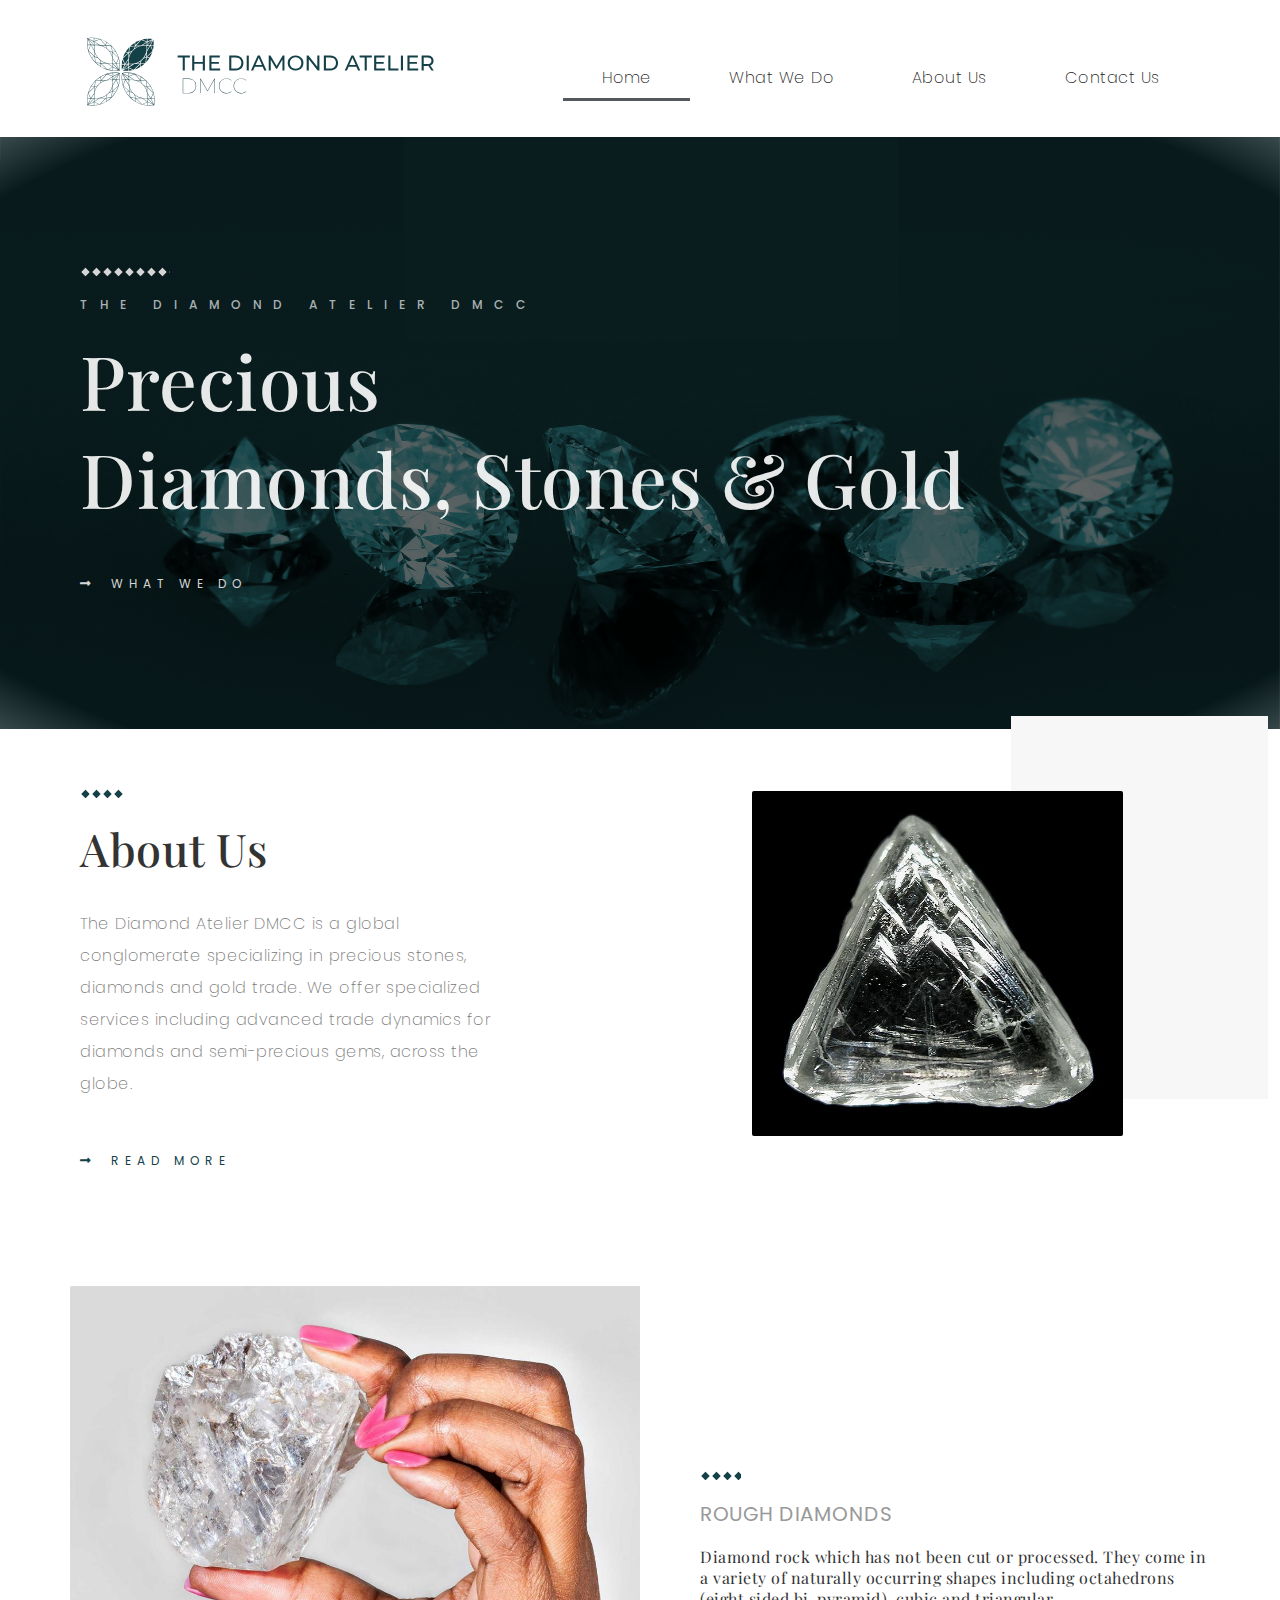
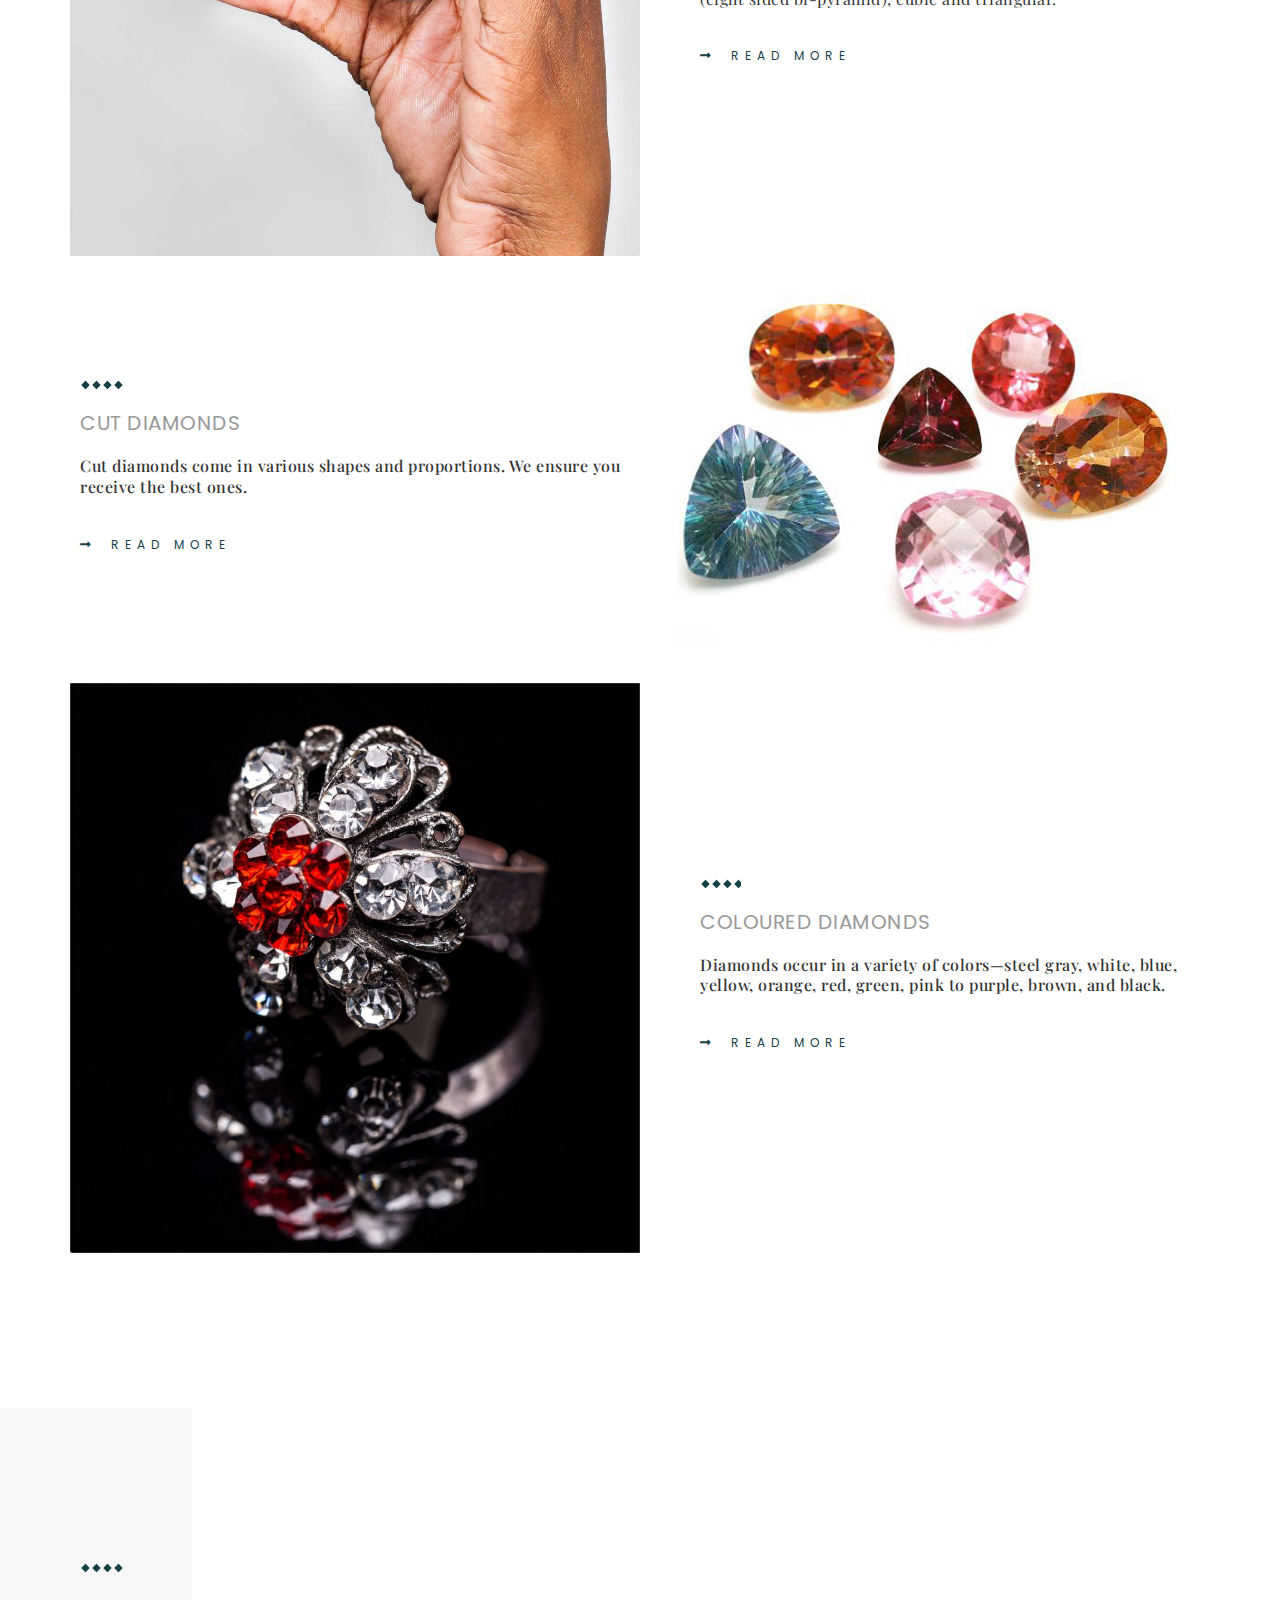
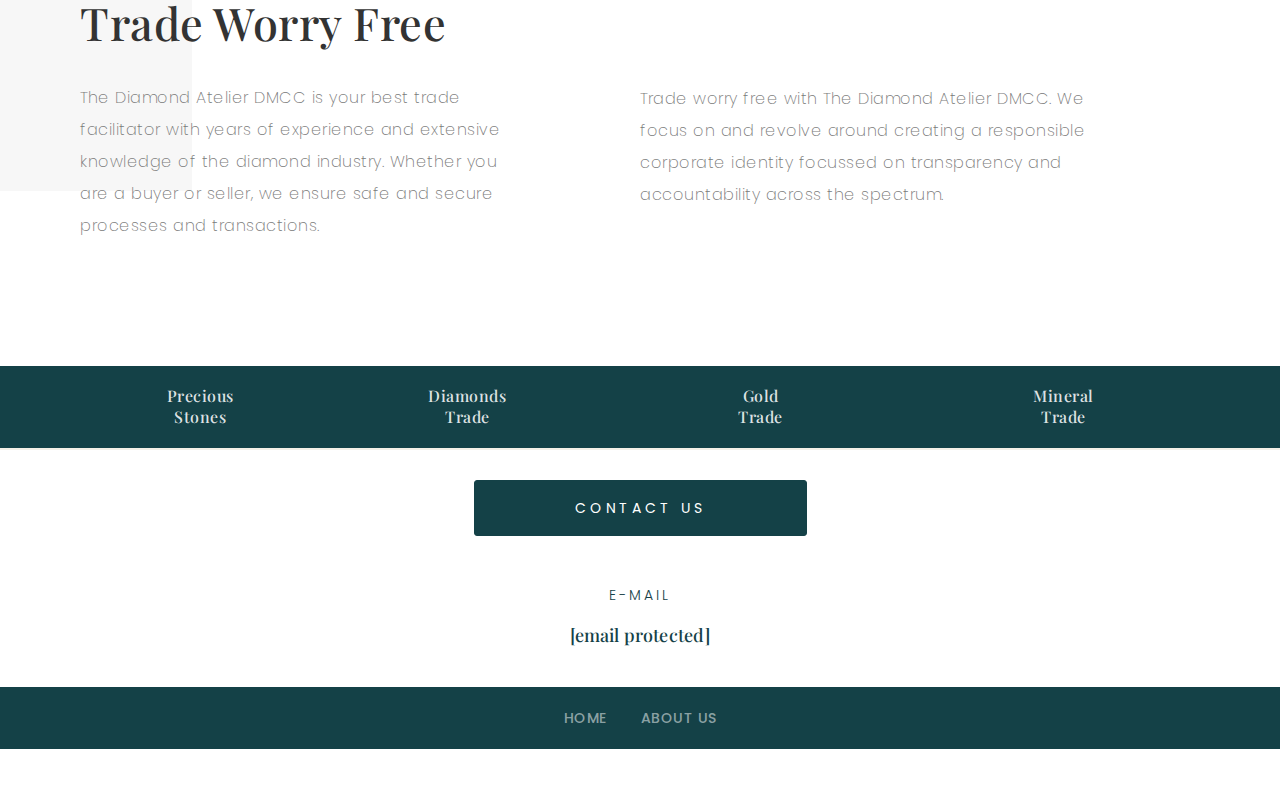
==== index.html @ 7fd1fda4 "wp2static" ====
<!DOCTYPE html>
<html lang="en-US">
<head>
<meta charset="UTF-8" />
<meta name="viewport" content="width=device-width, initial-scale=1" />
<link rel="profile" href="https://gmpg.org/xfn/11" />
<link rel="pingback" href="https://tshanib.github.io/thediamondatelierdmcc/xmlrpc.php" />
<title>The Diamond Atelier DMCC</title>
<meta name='robots' content='max-image-preview:large' />
<link rel='dns-prefetch' href='//s.w.org' />
<link rel="alternate" type="application/rss+xml" title="The Diamond Atelier DMCC &raquo; Feed" href="https://tshanib.github.io/thediamondatelierdmcc/feed/" />
<link rel="alternate" type="application/rss+xml" title="The Diamond Atelier DMCC &raquo; Comments Feed" href="https://tshanib.github.io/thediamondatelierdmcc/comments/feed/" />
<link rel="alternate" type="application/rss+xml" title="The Diamond Atelier DMCC &raquo; Home Comments Feed" href="https://tshanib.github.io/thediamondatelierdmcc/elementor-117/feed/" />
<link rel='stylesheet' id='wp-block-library-css' href='https://tshanib.github.io/thediamondatelierdmcc/wp-includes/css/dist/block-library/style.min.css?ver=6.0' type='text/css' media='all' />
<link rel='stylesheet' id='wpforms-gutenberg-form-selector-css' href='https://tshanib.github.io/thediamondatelierdmcc/wp-content/plugins/wpforms-lite/assets/css/wpforms-full.min.css?ver=1.7.4.2' type='text/css' media='all' />
<style id='global-styles-inline-css' type='text/css'>
body{--wp--preset--color--black: #000000;--wp--preset--color--cyan-bluish-gray: #abb8c3;--wp--preset--color--white: #ffffff;--wp--preset--color--pale-pink: #f78da7;--wp--preset--color--vivid-red: #cf2e2e;--wp--preset--color--luminous-vivid-orange: #ff6900;--wp--preset--color--luminous-vivid-amber: #fcb900;--wp--preset--color--light-green-cyan: #7bdcb5;--wp--preset--color--vivid-green-cyan: #00d084;--wp--preset--color--pale-cyan-blue: #8ed1fc;--wp--preset--color--vivid-cyan-blue: #0693e3;--wp--preset--color--vivid-purple: #9b51e0;--wp--preset--gradient--vivid-cyan-blue-to-vivid-purple: linear-gradient(135deg,rgba(6,147,227,1) 0%,rgb(155,81,224) 100%);--wp--preset--gradient--light-green-cyan-to-vivid-green-cyan: linear-gradient(135deg,rgb(122,220,180) 0%,rgb(0,208,130) 100%);--wp--preset--gradient--luminous-vivid-amber-to-luminous-vivid-orange: linear-gradient(135deg,rgba(252,185,0,1) 0%,rgba(255,105,0,1) 100%);--wp--preset--gradient--luminous-vivid-orange-to-vivid-red: linear-gradient(135deg,rgba(255,105,0,1) 0%,rgb(207,46,46) 100%);--wp--preset--gradient--very-light-gray-to-cyan-bluish-gray: linear-gradient(135deg,rgb(238,238,238) 0%,rgb(169,184,195) 100%);--wp--preset--gradient--cool-to-warm-spectrum: linear-gradient(135deg,rgb(74,234,220) 0%,rgb(151,120,209) 20%,rgb(207,42,186) 40%,rgb(238,44,130) 60%,rgb(251,105,98) 80%,rgb(254,248,76) 100%);--wp--preset--gradient--blush-light-purple: linear-gradient(135deg,rgb(255,206,236) 0%,rgb(152,150,240) 100%);--wp--preset--gradient--blush-bordeaux: linear-gradient(135deg,rgb(254,205,165) 0%,rgb(254,45,45) 50%,rgb(107,0,62) 100%);--wp--preset--gradient--luminous-dusk: linear-gradient(135deg,rgb(255,203,112) 0%,rgb(199,81,192) 50%,rgb(65,88,208) 100%);--wp--preset--gradient--pale-ocean: linear-gradient(135deg,rgb(255,245,203) 0%,rgb(182,227,212) 50%,rgb(51,167,181) 100%);--wp--preset--gradient--electric-grass: linear-gradient(135deg,rgb(202,248,128) 0%,rgb(113,206,126) 100%);--wp--preset--gradient--midnight: linear-gradient(135deg,rgb(2,3,129) 0%,rgb(40,116,252) 100%);--wp--preset--duotone--dark-grayscale: url('#wp-duotone-dark-grayscale');--wp--preset--duotone--grayscale: url('#wp-duotone-grayscale');--wp--preset--duotone--purple-yellow: url('#wp-duotone-purple-yellow');--wp--preset--duotone--blue-red: url('#wp-duotone-blue-red');--wp--preset--duotone--midnight: url('#wp-duotone-midnight');--wp--preset--duotone--magenta-yellow: url('#wp-duotone-magenta-yellow');--wp--preset--duotone--purple-green: url('#wp-duotone-purple-green');--wp--preset--duotone--blue-orange: url('#wp-duotone-blue-orange');--wp--preset--font-size--small: 13px;--wp--preset--font-size--medium: 20px;--wp--preset--font-size--large: 36px;--wp--preset--font-size--x-large: 42px;}.has-black-color{color: var(--wp--preset--color--black) !important;}.has-cyan-bluish-gray-color{color: var(--wp--preset--color--cyan-bluish-gray) !important;}.has-white-color{color: var(--wp--preset--color--white) !important;}.has-pale-pink-color{color: var(--wp--preset--color--pale-pink) !important;}.has-vivid-red-color{color: var(--wp--preset--color--vivid-red) !important;}.has-luminous-vivid-orange-color{color: var(--wp--preset--color--luminous-vivid-orange) !important;}.has-luminous-vivid-amber-color{color: var(--wp--preset--color--luminous-vivid-amber) !important;}.has-light-green-cyan-color{color: var(--wp--preset--color--light-green-cyan) !important;}.has-vivid-green-cyan-color{color: var(--wp--preset--color--vivid-green-cyan) !important;}.has-pale-cyan-blue-color{color: var(--wp--preset--color--pale-cyan-blue) !important;}.has-vivid-cyan-blue-color{color: var(--wp--preset--color--vivid-cyan-blue) !important;}.has-vivid-purple-color{color: var(--wp--preset--color--vivid-purple) !important;}.has-black-background-color{background-color: var(--wp--preset--color--black) !important;}.has-cyan-bluish-gray-background-color{background-color: var(--wp--preset--color--cyan-bluish-gray) !important;}.has-white-background-color{background-color: var(--wp--preset--color--white) !important;}.has-pale-pink-background-color{background-color: var(--wp--preset--color--pale-pink) !important;}.has-vivid-red-background-color{background-color: var(--wp--preset--color--vivid-red) !important;}.has-luminous-vivid-orange-background-color{background-color: var(--wp--preset--color--luminous-vivid-orange) !important;}.has-luminous-vivid-amber-background-color{background-color: var(--wp--preset--color--luminous-vivid-amber) !important;}.has-light-green-cyan-background-color{background-color: var(--wp--preset--color--light-green-cyan) !important;}.has-vivid-green-cyan-background-color{background-color: var(--wp--preset--color--vivid-green-cyan) !important;}.has-pale-cyan-blue-background-color{background-color: var(--wp--preset--color--pale-cyan-blue) !important;}.has-vivid-cyan-blue-background-color{background-color: var(--wp--preset--color--vivid-cyan-blue) !important;}.has-vivid-purple-background-color{background-color: var(--wp--preset--color--vivid-purple) !important;}.has-black-border-color{border-color: var(--wp--preset--color--black) !important;}.has-cyan-bluish-gray-border-color{border-color: var(--wp--preset--color--cyan-bluish-gray) !important;}.has-white-border-color{border-color: var(--wp--preset--color--white) !important;}.has-pale-pink-border-color{border-color: var(--wp--preset--color--pale-pink) !important;}.has-vivid-red-border-color{border-color: var(--wp--preset--color--vivid-red) !important;}.has-luminous-vivid-orange-border-color{border-color: var(--wp--preset--color--luminous-vivid-orange) !important;}.has-luminous-vivid-amber-border-color{border-color: var(--wp--preset--color--luminous-vivid-amber) !important;}.has-light-green-cyan-border-color{border-color: var(--wp--preset--color--light-green-cyan) !important;}.has-vivid-green-cyan-border-color{border-color: var(--wp--preset--color--vivid-green-cyan) !important;}.has-pale-cyan-blue-border-color{border-color: var(--wp--preset--color--pale-cyan-blue) !important;}.has-vivid-cyan-blue-border-color{border-color: var(--wp--preset--color--vivid-cyan-blue) !important;}.has-vivid-purple-border-color{border-color: var(--wp--preset--color--vivid-purple) !important;}.has-vivid-cyan-blue-to-vivid-purple-gradient-background{background: var(--wp--preset--gradient--vivid-cyan-blue-to-vivid-purple) !important;}.has-light-green-cyan-to-vivid-green-cyan-gradient-background{background: var(--wp--preset--gradient--light-green-cyan-to-vivid-green-cyan) !important;}.has-luminous-vivid-amber-to-luminous-vivid-orange-gradient-background{background: var(--wp--preset--gradient--luminous-vivid-amber-to-luminous-vivid-orange) !important;}.has-luminous-vivid-orange-to-vivid-red-gradient-background{background: var(--wp--preset--gradient--luminous-vivid-orange-to-vivid-red) !important;}.has-very-light-gray-to-cyan-bluish-gray-gradient-background{background: var(--wp--preset--gradient--very-light-gray-to-cyan-bluish-gray) !important;}.has-cool-to-warm-spectrum-gradient-background{background: var(--wp--preset--gradient--cool-to-warm-spectrum) !important;}.has-blush-light-purple-gradient-background{background: var(--wp--preset--gradient--blush-light-purple) !important;}.has-blush-bordeaux-gradient-background{background: var(--wp--preset--gradient--blush-bordeaux) !important;}.has-luminous-dusk-gradient-background{background: var(--wp--preset--gradient--luminous-dusk) !important;}.has-pale-ocean-gradient-background{background: var(--wp--preset--gradient--pale-ocean) !important;}.has-electric-grass-gradient-background{background: var(--wp--preset--gradient--electric-grass) !important;}.has-midnight-gradient-background{background: var(--wp--preset--gradient--midnight) !important;}.has-small-font-size{font-size: var(--wp--preset--font-size--small) !important;}.has-medium-font-size{font-size: var(--wp--preset--font-size--medium) !important;}.has-large-font-size{font-size: var(--wp--preset--font-size--large) !important;}.has-x-large-font-size{font-size: var(--wp--preset--font-size--x-large) !important;}
</style>
<link rel='stylesheet' id='hfe-style-css' href='https://tshanib.github.io/thediamondatelierdmcc/wp-content/plugins/header-footer-elementor/assets/css/header-footer-elementor.css?ver=1.6.11' type='text/css' media='all' />
<link rel='stylesheet' id='elementor-icons-css' href='https://tshanib.github.io/thediamondatelierdmcc/wp-content/plugins/elementor/assets/lib/eicons/css/elementor-icons.min.css?ver=5.15.0' type='text/css' media='all' />
<link rel='stylesheet' id='elementor-frontend-css' href='https://tshanib.github.io/thediamondatelierdmcc/wp-content/plugins/elementor/assets/css/frontend.min.css?ver=3.6.6' type='text/css' media='all' />
<link rel='stylesheet' id='elementor-post-95-css' href='https://tshanib.github.io/thediamondatelierdmcc/wp-content/uploads/elementor/css/post-95.css?ver=1655725068' type='text/css' media='all' />
<link rel='stylesheet' id='elementor-post-117-css' href='https://tshanib.github.io/thediamondatelierdmcc/wp-content/uploads/elementor/css/post-117.css?ver=1655725068' type='text/css' media='all' />
<link rel='stylesheet' id='hfe-widgets-style-css' href='https://tshanib.github.io/thediamondatelierdmcc/wp-content/plugins/header-footer-elementor/inc/widgets-css/frontend.css?ver=1.6.11' type='text/css' media='all' />
<link rel='stylesheet' id='elementor-post-131-css' href='https://tshanib.github.io/thediamondatelierdmcc/wp-content/uploads/elementor/css/post-131.css?ver=1655725068' type='text/css' media='all' />
<link rel='stylesheet' id='elementor-post-235-css' href='https://tshanib.github.io/thediamondatelierdmcc/wp-content/uploads/elementor/css/post-235.css?ver=1655725068' type='text/css' media='all' />
<link rel='stylesheet' id='hello-elementor-css' href='https://tshanib.github.io/thediamondatelierdmcc/wp-content/themes/hello-elementor/style.min.css?ver=2.5.0' type='text/css' media='all' />
<link rel='stylesheet' id='hello-elementor-theme-style-css' href='https://tshanib.github.io/thediamondatelierdmcc/wp-content/themes/hello-elementor/theme.min.css?ver=2.5.0' type='text/css' media='all' />
<link rel='stylesheet' id='google-fonts-1-css' href='https://fonts.googleapis.com/css?family=Roboto%3A100%2C100italic%2C200%2C200italic%2C300%2C300italic%2C400%2C400italic%2C500%2C500italic%2C600%2C600italic%2C700%2C700italic%2C800%2C800italic%2C900%2C900italic%7CRoboto+Slab%3A100%2C100italic%2C200%2C200italic%2C300%2C300italic%2C400%2C400italic%2C500%2C500italic%2C600%2C600italic%2C700%2C700italic%2C800%2C800italic%2C900%2C900italic%7CPoppins%3A100%2C100italic%2C200%2C200italic%2C300%2C300italic%2C400%2C400italic%2C500%2C500italic%2C600%2C600italic%2C700%2C700italic%2C800%2C800italic%2C900%2C900italic%7CPlayfair+Display%3A100%2C100italic%2C200%2C200italic%2C300%2C300italic%2C400%2C400italic%2C500%2C500italic%2C600%2C600italic%2C700%2C700italic%2C800%2C800italic%2C900%2C900italic&#038;display=auto&#038;ver=6.0' type='text/css' media='all' />
<link rel='stylesheet' id='elementor-icons-shared-0-css' href='https://tshanib.github.io/thediamondatelierdmcc/wp-content/plugins/elementor/assets/lib/font-awesome/css/fontawesome.min.css?ver=5.15.3' type='text/css' media='all' />
<link rel='stylesheet' id='elementor-icons-fa-solid-css' href='https://tshanib.github.io/thediamondatelierdmcc/wp-content/plugins/elementor/assets/lib/font-awesome/css/solid.min.css?ver=5.15.3' type='text/css' media='all' />
<link rel='stylesheet' id='elementor-icons-fa-regular-css' href='https://tshanib.github.io/thediamondatelierdmcc/wp-content/plugins/elementor/assets/lib/font-awesome/css/regular.min.css?ver=5.15.3' type='text/css' media='all' />
<link rel="https://api.w.org/" href="https://tshanib.github.io/thediamondatelierdmcc/wp-json/" /><link rel="alternate" type="application/json" href="https://tshanib.github.io/thediamondatelierdmcc/wp-json/wp/v2/pages/117" /><link rel="EditURI" type="application/rsd+xml" title="RSD" href="https://tshanib.github.io/thediamondatelierdmcc/xmlrpc.php?rsd" />
<link rel="canonical" href="https://tshanib.github.io/thediamondatelierdmcc/" />
<link rel='shortlink' href='https://tshanib.github.io/thediamondatelierdmcc/' />
<link rel="alternate" type="application/json+oembed" href="https://tshanib.github.io/thediamondatelierdmcc/wp-json/oembed/1.0/embed?url=https%3A%2F%2Fthediamondatelierdmcc.com%2F" />
<link rel="alternate" type="text/xml+oembed" href="https://tshanib.github.io/thediamondatelierdmcc/wp-json/oembed/1.0/embed?url=https%3A%2F%2Fthediamondatelierdmcc.com%2F&#038;format=xml" />
<link rel="icon" href="https://tshanib.github.io/thediamondatelierdmcc/wp-content/uploads/2021/08/cropped-png-file-07-32x32.png" sizes="32x32" />
<link rel="icon" href="https://tshanib.github.io/thediamondatelierdmcc/wp-content/uploads/2021/08/cropped-png-file-07-192x192.png" sizes="192x192" />
<link rel="apple-touch-icon" href="https://tshanib.github.io/thediamondatelierdmcc/wp-content/uploads/2021/08/cropped-png-file-07-180x180.png" />
<meta name="msapplication-TileImage" content="https://tshanib.github.io/thediamondatelierdmcc/wp-content/uploads/2021/08/cropped-png-file-07-270x270.png" />
</head>
<body class="home page-template page-template-elementor_header_footer page page-id-117 wp-custom-logo ehf-header ehf-footer ehf-template-hello-elementor ehf-stylesheet-hello-elementor elementor-default elementor-template-full-width elementor-kit-95 elementor-page elementor-page-117">
<svg xmlns="http://www.w3.org/2000/svg" viewBox="0 0 0 0" width="0" height="0" focusable="false" role="none" style="visibility: hidden; position: absolute; left: -9999px; overflow: hidden;"><defs><filter id="wp-duotone-dark-grayscale"><feColorMatrix color-interpolation-filters="sRGB" type="matrix" values=" .299 .587 .114 0 0 .299 .587 .114 0 0 .299 .587 .114 0 0 .299 .587 .114 0 0 " /><feComponentTransfer color-interpolation-filters="sRGB"><feFuncR type="table" tableValues="0 0.49803921568627" /><feFuncG type="table" tableValues="0 0.49803921568627" /><feFuncB type="table" tableValues="0 0.49803921568627" /><feFuncA type="table" tableValues="1 1" /></feComponentTransfer><feComposite in2="SourceGraphic" operator="in" /></filter></defs></svg><svg xmlns="http://www.w3.org/2000/svg" viewBox="0 0 0 0" width="0" height="0" focusable="false" role="none" style="visibility: hidden; position: absolute; left: -9999px; overflow: hidden;"><defs><filter id="wp-duotone-grayscale"><feColorMatrix color-interpolation-filters="sRGB" type="matrix" values=" .299 .587 .114 0 0 .299 .587 .114 0 0 .299 .587 .114 0 0 .299 .587 .114 0 0 " /><feComponentTransfer color-interpolation-filters="sRGB"><feFuncR type="table" tableValues="0 1" /><feFuncG type="table" tableValues="0 1" /><feFuncB type="table" tableValues="0 1" /><feFuncA type="table" tableValues="1 1" /></feComponentTransfer><feComposite in2="SourceGraphic" operator="in" /></filter></defs></svg><svg xmlns="http://www.w3.org/2000/svg" viewBox="0 0 0 0" width="0" height="0" focusable="false" role="none" style="visibility: hidden; position: absolute; left: -9999px; overflow: hidden;"><defs><filter id="wp-duotone-purple-yellow"><feColorMatrix color-interpolation-filters="sRGB" type="matrix" values=" .299 .587 .114 0 0 .299 .587 .114 0 0 .299 .587 .114 0 0 .299 .587 .114 0 0 " /><feComponentTransfer color-interpolation-filters="sRGB"><feFuncR type="table" tableValues="0.54901960784314 0.98823529411765" /><feFuncG type="table" tableValues="0 1" /><feFuncB type="table" tableValues="0.71764705882353 0.25490196078431" /><feFuncA type="table" tableValues="1 1" /></feComponentTransfer><feComposite in2="SourceGraphic" operator="in" /></filter></defs></svg><svg xmlns="http://www.w3.org/2000/svg" viewBox="0 0 0 0" width="0" height="0" focusable="false" role="none" style="visibility: hidden; position: absolute; left: -9999px; overflow: hidden;"><defs><filter id="wp-duotone-blue-red"><feColorMatrix color-interpolation-filters="sRGB" type="matrix" values=" .299 .587 .114 0 0 .299 .587 .114 0 0 .299 .587 .114 0 0 .299 .587 .114 0 0 " /><feComponentTransfer color-interpolation-filters="sRGB"><feFuncR type="table" tableValues="0 1" /><feFuncG type="table" tableValues="0 0.27843137254902" /><feFuncB type="table" tableValues="0.5921568627451 0.27843137254902" /><feFuncA type="table" tableValues="1 1" /></feComponentTransfer><feComposite in2="SourceGraphic" operator="in" /></filter></defs></svg><svg xmlns="http://www.w3.org/2000/svg" viewBox="0 0 0 0" width="0" height="0" focusable="false" role="none" style="visibility: hidden; position: absolute; left: -9999px; overflow: hidden;"><defs><filter id="wp-duotone-midnight"><feColorMatrix color-interpolation-filters="sRGB" type="matrix" values=" .299 .587 .114 0 0 .299 .587 .114 0 0 .299 .587 .114 0 0 .299 .587 .114 0 0 " /><feComponentTransfer color-interpolation-filters="sRGB"><feFuncR type="table" tableValues="0 0" /><feFuncG type="table" tableValues="0 0.64705882352941" /><feFuncB type="table" tableValues="0 1" /><feFuncA type="table" tableValues="1 1" /></feComponentTransfer><feComposite in2="SourceGraphic" operator="in" /></filter></defs></svg><svg xmlns="http://www.w3.org/2000/svg" viewBox="0 0 0 0" width="0" height="0" focusable="false" role="none" style="visibility: hidden; position: absolute; left: -9999px; overflow: hidden;"><defs><filter id="wp-duotone-magenta-yellow"><feColorMatrix color-interpolation-filters="sRGB" type="matrix" values=" .299 .587 .114 0 0 .299 .587 .114 0 0 .299 .587 .114 0 0 .299 .587 .114 0 0 " /><feComponentTransfer color-interpolation-filters="sRGB"><feFuncR type="table" tableValues="0.78039215686275 1" /><feFuncG type="table" tableValues="0 0.94901960784314" /><feFuncB type="table" tableValues="0.35294117647059 0.47058823529412" /><feFuncA type="table" tableValues="1 1" /></feComponentTransfer><feComposite in2="SourceGraphic" operator="in" /></filter></defs></svg><svg xmlns="http://www.w3.org/2000/svg" viewBox="0 0 0 0" width="0" height="0" focusable="false" role="none" style="visibility: hidden; position: absolute; left: -9999px; overflow: hidden;"><defs><filter id="wp-duotone-purple-green"><feColorMatrix color-interpolation-filters="sRGB" type="matrix" values=" .299 .587 .114 0 0 .299 .587 .114 0 0 .299 .587 .114 0 0 .299 .587 .114 0 0 " /><feComponentTransfer color-interpolation-filters="sRGB"><feFuncR type="table" tableValues="0.65098039215686 0.40392156862745" /><feFuncG type="table" tableValues="0 1" /><feFuncB type="table" tableValues="0.44705882352941 0.4" /><feFuncA type="table" tableValues="1 1" /></feComponentTransfer><feComposite in2="SourceGraphic" operator="in" /></filter></defs></svg><svg xmlns="http://www.w3.org/2000/svg" viewBox="0 0 0 0" width="0" height="0" focusable="false" role="none" style="visibility: hidden; position: absolute; left: -9999px; overflow: hidden;"><defs><filter id="wp-duotone-blue-orange"><feColorMatrix color-interpolation-filters="sRGB" type="matrix" values=" .299 .587 .114 0 0 .299 .587 .114 0 0 .299 .587 .114 0 0 .299 .587 .114 0 0 " /><feComponentTransfer color-interpolation-filters="sRGB"><feFuncR type="table" tableValues="0.098039215686275 1" /><feFuncG type="table" tableValues="0 0.66274509803922" /><feFuncB type="table" tableValues="0.84705882352941 0.41960784313725" /><feFuncA type="table" tableValues="1 1" /></feComponentTransfer><feComposite in2="SourceGraphic" operator="in" /></filter></defs></svg><div id="page" class="hfeed site">
<header id="masthead" itemscope="itemscope" itemtype="https://schema.org/WPHeader">
<p class="main-title bhf-hidden" itemprop="headline"><a href="https://tshanib.github.io/thediamondatelierdmcc" title="The Diamond Atelier DMCC" rel="home">The Diamond Atelier DMCC</a></p>
<div data-elementor-type="wp-post" data-elementor-id="131" class="elementor elementor-131">
<section class="elementor-section elementor-top-section elementor-element elementor-element-3486d7db elementor-section-boxed elementor-section-height-default elementor-section-height-default" data-id="3486d7db" data-element_type="section">
<div class="elementor-container elementor-column-gap-default">
<div class="elementor-column elementor-col-50 elementor-top-column elementor-element elementor-element-33f0c2bf" data-id="33f0c2bf" data-element_type="column">
<div class="elementor-widget-wrap elementor-element-populated">
<div class="elementor-element elementor-element-1d39c93 elementor-widget elementor-widget-site-logo" data-id="1d39c93" data-element_type="widget" data-settings="{&quot;align&quot;:&quot;left&quot;,&quot;width&quot;:{&quot;unit&quot;:&quot;vw&quot;,&quot;size&quot;:28,&quot;sizes&quot;:[]},&quot;width_mobile&quot;:{&quot;unit&quot;:&quot;%&quot;,&quot;size&quot;:100,&quot;sizes&quot;:[]},&quot;width_tablet&quot;:{&quot;unit&quot;:&quot;%&quot;,&quot;size&quot;:&quot;&quot;,&quot;sizes&quot;:[]},&quot;space&quot;:{&quot;unit&quot;:&quot;%&quot;,&quot;size&quot;:&quot;&quot;,&quot;sizes&quot;:[]},&quot;space_tablet&quot;:{&quot;unit&quot;:&quot;%&quot;,&quot;size&quot;:&quot;&quot;,&quot;sizes&quot;:[]},&quot;space_mobile&quot;:{&quot;unit&quot;:&quot;%&quot;,&quot;size&quot;:&quot;&quot;,&quot;sizes&quot;:[]},&quot;image_border_radius&quot;:{&quot;unit&quot;:&quot;px&quot;,&quot;top&quot;:&quot;&quot;,&quot;right&quot;:&quot;&quot;,&quot;bottom&quot;:&quot;&quot;,&quot;left&quot;:&quot;&quot;,&quot;isLinked&quot;:true},&quot;image_border_radius_tablet&quot;:{&quot;unit&quot;:&quot;px&quot;,&quot;top&quot;:&quot;&quot;,&quot;right&quot;:&quot;&quot;,&quot;bottom&quot;:&quot;&quot;,&quot;left&quot;:&quot;&quot;,&quot;isLinked&quot;:true},&quot;image_border_radius_mobile&quot;:{&quot;unit&quot;:&quot;px&quot;,&quot;top&quot;:&quot;&quot;,&quot;right&quot;:&quot;&quot;,&quot;bottom&quot;:&quot;&quot;,&quot;left&quot;:&quot;&quot;,&quot;isLinked&quot;:true},&quot;caption_padding&quot;:{&quot;unit&quot;:&quot;px&quot;,&quot;top&quot;:&quot;&quot;,&quot;right&quot;:&quot;&quot;,&quot;bottom&quot;:&quot;&quot;,&quot;left&quot;:&quot;&quot;,&quot;isLinked&quot;:true},&quot;caption_padding_tablet&quot;:{&quot;unit&quot;:&quot;px&quot;,&quot;top&quot;:&quot;&quot;,&quot;right&quot;:&quot;&quot;,&quot;bottom&quot;:&quot;&quot;,&quot;left&quot;:&quot;&quot;,&quot;isLinked&quot;:true},&quot;caption_padding_mobile&quot;:{&quot;unit&quot;:&quot;px&quot;,&quot;top&quot;:&quot;&quot;,&quot;right&quot;:&quot;&quot;,&quot;bottom&quot;:&quot;&quot;,&quot;left&quot;:&quot;&quot;,&quot;isLinked&quot;:true},&quot;caption_space&quot;:{&quot;unit&quot;:&quot;px&quot;,&quot;size&quot;:0,&quot;sizes&quot;:[]},&quot;caption_space_tablet&quot;:{&quot;unit&quot;:&quot;px&quot;,&quot;size&quot;:&quot;&quot;,&quot;sizes&quot;:[]},&quot;caption_space_mobile&quot;:{&quot;unit&quot;:&quot;px&quot;,&quot;size&quot;:&quot;&quot;,&quot;sizes&quot;:[]}}" data-widget_type="site-logo.default">
<div class="elementor-widget-container">
<div class="hfe-site-logo">
<a data-elementor-open-lightbox="" class='elementor-clickable' href="https://tshanib.github.io/thediamondatelierdmcc">
<div class="hfe-site-logo-set">
<div class="hfe-site-logo-container">
<img class="hfe-site-logo-img elementor-animation-" src="https://tshanib.github.io/thediamondatelierdmcc/wp-content/uploads/2021/08/svg-file-07.svg" alt="" />
</div>
</div>
</a>
</div>
</div>
</div>
</div>
</div>
<div class="elementor-column elementor-col-50 elementor-top-column elementor-element elementor-element-19b9f953" data-id="19b9f953" data-element_type="column">
<div class="elementor-widget-wrap elementor-element-populated">
<div class="elementor-element elementor-element-121e6ca hfe-nav-menu__align-justify hfe-submenu-icon-arrow hfe-submenu-animation-none hfe-link-redirect-child hfe-nav-menu__breakpoint-tablet elementor-widget elementor-widget-navigation-menu" data-id="121e6ca" data-element_type="widget" data-settings="{&quot;padding_horizontal_menu_item&quot;:{&quot;unit&quot;:&quot;px&quot;,&quot;size&quot;:15,&quot;sizes&quot;:[]},&quot;padding_horizontal_menu_item_tablet&quot;:{&quot;unit&quot;:&quot;px&quot;,&quot;size&quot;:&quot;&quot;,&quot;sizes&quot;:[]},&quot;padding_horizontal_menu_item_mobile&quot;:{&quot;unit&quot;:&quot;px&quot;,&quot;size&quot;:&quot;&quot;,&quot;sizes&quot;:[]},&quot;padding_vertical_menu_item&quot;:{&quot;unit&quot;:&quot;px&quot;,&quot;size&quot;:15,&quot;sizes&quot;:[]},&quot;padding_vertical_menu_item_tablet&quot;:{&quot;unit&quot;:&quot;px&quot;,&quot;size&quot;:&quot;&quot;,&quot;sizes&quot;:[]},&quot;padding_vertical_menu_item_mobile&quot;:{&quot;unit&quot;:&quot;px&quot;,&quot;size&quot;:&quot;&quot;,&quot;sizes&quot;:[]},&quot;menu_space_between&quot;:{&quot;unit&quot;:&quot;px&quot;,&quot;size&quot;:&quot;&quot;,&quot;sizes&quot;:[]},&quot;menu_space_between_tablet&quot;:{&quot;unit&quot;:&quot;px&quot;,&quot;size&quot;:&quot;&quot;,&quot;sizes&quot;:[]},&quot;menu_space_between_mobile&quot;:{&quot;unit&quot;:&quot;px&quot;,&quot;size&quot;:&quot;&quot;,&quot;sizes&quot;:[]},&quot;menu_row_space&quot;:{&quot;unit&quot;:&quot;px&quot;,&quot;size&quot;:&quot;&quot;,&quot;sizes&quot;:[]},&quot;menu_row_space_tablet&quot;:{&quot;unit&quot;:&quot;px&quot;,&quot;size&quot;:&quot;&quot;,&quot;sizes&quot;:[]},&quot;menu_row_space_mobile&quot;:{&quot;unit&quot;:&quot;px&quot;,&quot;size&quot;:&quot;&quot;,&quot;sizes&quot;:[]},&quot;dropdown_border_radius&quot;:{&quot;unit&quot;:&quot;px&quot;,&quot;top&quot;:&quot;&quot;,&quot;right&quot;:&quot;&quot;,&quot;bottom&quot;:&quot;&quot;,&quot;left&quot;:&quot;&quot;,&quot;isLinked&quot;:true},&quot;dropdown_border_radius_tablet&quot;:{&quot;unit&quot;:&quot;px&quot;,&quot;top&quot;:&quot;&quot;,&quot;right&quot;:&quot;&quot;,&quot;bottom&quot;:&quot;&quot;,&quot;left&quot;:&quot;&quot;,&quot;isLinked&quot;:true},&quot;dropdown_border_radius_mobile&quot;:{&quot;unit&quot;:&quot;px&quot;,&quot;top&quot;:&quot;&quot;,&quot;right&quot;:&quot;&quot;,&quot;bottom&quot;:&quot;&quot;,&quot;left&quot;:&quot;&quot;,&quot;isLinked&quot;:true},&quot;width_dropdown_item&quot;:{&quot;unit&quot;:&quot;px&quot;,&quot;size&quot;:&quot;220&quot;,&quot;sizes&quot;:[]},&quot;width_dropdown_item_tablet&quot;:{&quot;unit&quot;:&quot;px&quot;,&quot;size&quot;:&quot;&quot;,&quot;sizes&quot;:[]},&quot;width_dropdown_item_mobile&quot;:{&quot;unit&quot;:&quot;px&quot;,&quot;size&quot;:&quot;&quot;,&quot;sizes&quot;:[]},&quot;padding_horizontal_dropdown_item&quot;:{&quot;unit&quot;:&quot;px&quot;,&quot;size&quot;:&quot;&quot;,&quot;sizes&quot;:[]},&quot;padding_horizontal_dropdown_item_tablet&quot;:{&quot;unit&quot;:&quot;px&quot;,&quot;size&quot;:&quot;&quot;,&quot;sizes&quot;:[]},&quot;padding_horizontal_dropdown_item_mobile&quot;:{&quot;unit&quot;:&quot;px&quot;,&quot;size&quot;:&quot;&quot;,&quot;sizes&quot;:[]},&quot;padding_vertical_dropdown_item&quot;:{&quot;unit&quot;:&quot;px&quot;,&quot;size&quot;:15,&quot;sizes&quot;:[]},&quot;padding_vertical_dropdown_item_tablet&quot;:{&quot;unit&quot;:&quot;px&quot;,&quot;size&quot;:&quot;&quot;,&quot;sizes&quot;:[]},&quot;padding_vertical_dropdown_item_mobile&quot;:{&quot;unit&quot;:&quot;px&quot;,&quot;size&quot;:&quot;&quot;,&quot;sizes&quot;:[]},&quot;distance_from_menu&quot;:{&quot;unit&quot;:&quot;px&quot;,&quot;size&quot;:&quot;&quot;,&quot;sizes&quot;:[]},&quot;distance_from_menu_tablet&quot;:{&quot;unit&quot;:&quot;px&quot;,&quot;size&quot;:&quot;&quot;,&quot;sizes&quot;:[]},&quot;distance_from_menu_mobile&quot;:{&quot;unit&quot;:&quot;px&quot;,&quot;size&quot;:&quot;&quot;,&quot;sizes&quot;:[]},&quot;toggle_size&quot;:{&quot;unit&quot;:&quot;px&quot;,&quot;size&quot;:&quot;&quot;,&quot;sizes&quot;:[]},&quot;toggle_size_tablet&quot;:{&quot;unit&quot;:&quot;px&quot;,&quot;size&quot;:&quot;&quot;,&quot;sizes&quot;:[]},&quot;toggle_size_mobile&quot;:{&quot;unit&quot;:&quot;px&quot;,&quot;size&quot;:&quot;&quot;,&quot;sizes&quot;:[]},&quot;toggle_border_width&quot;:{&quot;unit&quot;:&quot;px&quot;,&quot;size&quot;:&quot;&quot;,&quot;sizes&quot;:[]},&quot;toggle_border_width_tablet&quot;:{&quot;unit&quot;:&quot;px&quot;,&quot;size&quot;:&quot;&quot;,&quot;sizes&quot;:[]},&quot;toggle_border_width_mobile&quot;:{&quot;unit&quot;:&quot;px&quot;,&quot;size&quot;:&quot;&quot;,&quot;sizes&quot;:[]},&quot;toggle_border_radius&quot;:{&quot;unit&quot;:&quot;px&quot;,&quot;size&quot;:&quot;&quot;,&quot;sizes&quot;:[]},&quot;toggle_border_radius_tablet&quot;:{&quot;unit&quot;:&quot;px&quot;,&quot;size&quot;:&quot;&quot;,&quot;sizes&quot;:[]},&quot;toggle_border_radius_mobile&quot;:{&quot;unit&quot;:&quot;px&quot;,&quot;size&quot;:&quot;&quot;,&quot;sizes&quot;:[]}}" data-widget_type="navigation-menu.default">
<div class="elementor-widget-container">
<div class="hfe-nav-menu hfe-layout-horizontal hfe-nav-menu-layout horizontal hfe-pointer__underline hfe-animation__fade" data-layout="horizontal">
<div class="hfe-nav-menu__toggle elementor-clickable">
<div class="hfe-nav-menu-icon">
<i aria-hidden="true" tabindex="0" class="fas fa-align-justify"></i> </div>
</div>
<nav class="hfe-nav-menu__layout-horizontal hfe-nav-menu__submenu-arrow" data-toggle-icon="&lt;i aria-hidden=&quot;true&quot; tabindex=&quot;0&quot; class=&quot;fas fa-align-justify&quot;&gt;&lt;/i&gt;" data-close-icon="&lt;i aria-hidden=&quot;true&quot; tabindex=&quot;0&quot; class=&quot;far fa-window-close&quot;&gt;&lt;/i&gt;" data-full-width=""><ul id="menu-1-121e6ca" class="hfe-nav-menu"><li id="menu-item-126" class="menu-item menu-item-type-post_type menu-item-object-page menu-item-home current-menu-item page_item page-item-117 current_page_item parent hfe-creative-menu"><a href="https://tshanib.github.io/thediamondatelierdmcc/" class="hfe-menu-item">Home</a></li>
<li id="menu-item-227" class="menu-item menu-item-type-custom menu-item-object-custom parent hfe-creative-menu"><a href="/what-we-do" class="hfe-menu-item">What We Do</a></li>
<li id="menu-item-141" class="menu-item menu-item-type-custom menu-item-object-custom parent hfe-creative-menu"><a href="/about-us" class="hfe-menu-item">About Us</a></li>
<li id="menu-item-142" class="menu-item menu-item-type-custom menu-item-object-custom parent hfe-creative-menu"><a href="/contact-us" class="hfe-menu-item">Contact Us</a></li>
</ul></nav>
</div>
</div>
</div>
</div>
</div>
</div>
</section>
</div>
</header>
<div data-elementor-type="wp-post" data-elementor-id="117" class="elementor elementor-117">
<section class="elementor-section elementor-top-section elementor-element elementor-element-35f28a4d elementor-reverse-mobile elementor-section-boxed elementor-section-height-default elementor-section-height-default" data-id="35f28a4d" data-element_type="section" data-settings="{&quot;background_background&quot;:&quot;classic&quot;}">
<div class="elementor-background-overlay"></div>
<div class="elementor-container elementor-column-gap-default">
<div class="elementor-column elementor-col-100 elementor-top-column elementor-element elementor-element-3bf2ceed" data-id="3bf2ceed" data-element_type="column">
<div class="elementor-widget-wrap elementor-element-populated">
<div class="elementor-element elementor-element-9c2a078 elementor-widget-divider--separator-type-pattern elementor-widget-divider--view-line elementor-widget elementor-widget-divider" data-id="9c2a078" data-element_type="widget" data-widget_type="divider.default">
<div class="elementor-widget-container">
<div class="elementor-divider" style="--divider-pattern-url: url(&quot;data:image/svg+xml,%3Csvg xmlns=&#039;http://www.w3.org/2000/svg&#039; preserveAspectRatio=&#039;none&#039; overflow=&#039;visible&#039; height=&#039;100%&#039; viewBox=&#039;0 0 24 24&#039; fill=&#039;black&#039; stroke=&#039;none&#039;%3E%3Cpath d=&#039;M12.7,2.3c-0.4-0.4-1.1-0.4-1.5,0l-8,9.1c-0.3,0.4-0.3,0.9,0,1.2l8,9.1c0.4,0.4,1.1,0.4,1.5,0l8-9.1c0.3-0.4,0.3-0.9,0-1.2L12.7,2.3z&#039;/%3E%3C/svg%3E&quot;);">
<span class="elementor-divider-separator">
</span>
</div>
</div>
</div>
<div class="elementor-element elementor-element-117dc195 elementor-widget elementor-widget-heading" data-id="117dc195" data-element_type="widget" data-widget_type="heading.default">
<div class="elementor-widget-container">
<h2 class="elementor-heading-title elementor-size-default">The Diamond Atelier DMCC</h2> </div>
</div>
<div class="elementor-element elementor-element-5931b588 elementor-widget elementor-widget-heading" data-id="5931b588" data-element_type="widget" data-widget_type="heading.default">
<div class="elementor-widget-container">
<h2 class="elementor-heading-title elementor-size-default">Precious<br>Diamonds, Stones &amp; Gold</h2> </div>
</div>
<div class="elementor-element elementor-element-2d56ea49 elementor-widget elementor-widget-button" data-id="2d56ea49" data-element_type="widget" data-widget_type="button.default">
<div class="elementor-widget-container">
<div class="elementor-button-wrapper">
<a href="/what-we-do" class="elementor-button-link elementor-button elementor-size-sm" role="button">
<span class="elementor-button-content-wrapper">
<span class="elementor-button-icon elementor-align-icon-left">
<i aria-hidden="true" class="fas fa-long-arrow-alt-right"></i> </span>
<span class="elementor-button-text">What We Do</span>
</span>
</a>
</div>
</div>
</div>
</div>
</div>
</div>
</section>
<section class="elementor-section elementor-top-section elementor-element elementor-element-270f46d elementor-section-boxed elementor-section-height-default elementor-section-height-default" data-id="270f46d" data-element_type="section">
<div class="elementor-container elementor-column-gap-default">
<div class="elementor-column elementor-col-50 elementor-top-column elementor-element elementor-element-295dac53" data-id="295dac53" data-element_type="column">
<div class="elementor-widget-wrap elementor-element-populated">
<div class="elementor-element elementor-element-150c611b elementor-widget-divider--separator-type-pattern elementor-widget-divider--view-line elementor-widget elementor-widget-divider" data-id="150c611b" data-element_type="widget" data-widget_type="divider.default">
<div class="elementor-widget-container">
<div class="elementor-divider" style="--divider-pattern-url: url(&quot;data:image/svg+xml,%3Csvg xmlns=&#039;http://www.w3.org/2000/svg&#039; preserveAspectRatio=&#039;none&#039; overflow=&#039;visible&#039; height=&#039;100%&#039; viewBox=&#039;0 0 24 24&#039; fill=&#039;black&#039; stroke=&#039;none&#039;%3E%3Cpath d=&#039;M12.7,2.3c-0.4-0.4-1.1-0.4-1.5,0l-8,9.1c-0.3,0.4-0.3,0.9,0,1.2l8,9.1c0.4,0.4,1.1,0.4,1.5,0l8-9.1c0.3-0.4,0.3-0.9,0-1.2L12.7,2.3z&#039;/%3E%3C/svg%3E&quot;);">
<span class="elementor-divider-separator">
</span>
</div>
</div>
</div>
<div class="elementor-element elementor-element-76e373b8 elementor-widget elementor-widget-heading" data-id="76e373b8" data-element_type="widget" data-widget_type="heading.default">
<div class="elementor-widget-container">
<h2 class="elementor-heading-title elementor-size-default">About Us</h2> </div>
</div>
<div class="elementor-element elementor-element-e7ad0d9 elementor-widget elementor-widget-text-editor" data-id="e7ad0d9" data-element_type="widget" data-widget_type="text-editor.default">
<div class="elementor-widget-container">
<p>The Diamond Atelier DMCC is a global conglomerate specializing in precious stones, diamonds and gold trade. We offer specialized services including advanced trade dynamics for diamonds and semi-precious gems, across the globe. </p> </div>
</div>
<div class="elementor-element elementor-element-7fa7b668 elementor-widget__width-initial elementor-absolute elementor-widget-mobile__width-initial elementor-widget-tablet__width-initial elementor-widget elementor-widget-image" data-id="7fa7b668" data-element_type="widget" data-settings="{&quot;_position&quot;:&quot;absolute&quot;}" data-widget_type="image.default">
<div class="elementor-widget-container">
<img width="646" height="600" src="https://tshanib.github.io/thediamondatelierdmcc/wp-content/uploads/2021/06/646px-Diamond-diamond_macle1.jpg" class="attachment-full size-full" alt="" loading="lazy" srcset="https://tshanib.github.io/thediamondatelierdmcc/wp-content/uploads/2021/06/646px-Diamond-diamond_macle1.jpg 646w, https://tshanib.github.io/thediamondatelierdmcc/wp-content/uploads/2021/06/646px-Diamond-diamond_macle1-300x279.jpg 300w" sizes="(max-width: 646px) 100vw, 646px" /> </div>
</div>
<div class="elementor-element elementor-element-907ccc0 elementor-widget__width-initial elementor-absolute elementor-widget-mobile__width-initial elementor-widget-tablet__width-initial elementor-widget elementor-widget-image" data-id="907ccc0" data-element_type="widget" data-settings="{&quot;_position&quot;:&quot;absolute&quot;}" data-widget_type="image.default">
<div class="elementor-widget-container">
<img width="687" height="1024" src="https://tshanib.github.io/thediamondatelierdmcc/wp-content/uploads/2021/06/shapes-687x1024.png" class="attachment-large size-large" alt="" loading="lazy" srcset="https://tshanib.github.io/thediamondatelierdmcc/wp-content/uploads/2021/06/shapes-687x1024.png 687w, https://tshanib.github.io/thediamondatelierdmcc/wp-content/uploads/2021/06/shapes-201x300.png 201w, https://tshanib.github.io/thediamondatelierdmcc/wp-content/uploads/2021/06/shapes-768x1145.png 768w, https://tshanib.github.io/thediamondatelierdmcc/wp-content/uploads/2021/06/shapes-1030x1536.png 1030w, https://tshanib.github.io/thediamondatelierdmcc/wp-content/uploads/2021/06/shapes.png 1198w" sizes="(max-width: 687px) 100vw, 687px" /> </div>
</div>
<div class="elementor-element elementor-element-19587af6 elementor-widget elementor-widget-button" data-id="19587af6" data-element_type="widget" data-widget_type="button.default">
<div class="elementor-widget-container">
<div class="elementor-button-wrapper">
<a href="/about-us" class="elementor-button-link elementor-button elementor-size-sm" role="button">
<span class="elementor-button-content-wrapper">
<span class="elementor-button-icon elementor-align-icon-left">
<i aria-hidden="true" class="fas fa-long-arrow-alt-right"></i> </span>
<span class="elementor-button-text">Read more</span>
</span>
</a>
</div>
</div>
</div>
</div>
</div>
<div class="elementor-column elementor-col-50 elementor-top-column elementor-element elementor-element-58c1b887" data-id="58c1b887" data-element_type="column">
<div class="elementor-widget-wrap">
</div>
</div>
</div>
</section>
<section class="elementor-section elementor-top-section elementor-element elementor-element-3ba12a38 elementor-section-boxed elementor-section-height-default elementor-section-height-default" data-id="3ba12a38" data-element_type="section">
<div class="elementor-container elementor-column-gap-default">
<div class="elementor-column elementor-col-50 elementor-top-column elementor-element elementor-element-5d64280c" data-id="5d64280c" data-element_type="column">
<div class="elementor-widget-wrap elementor-element-populated">
<div class="elementor-element elementor-element-45fa0711 elementor-widget elementor-widget-image" data-id="45fa0711" data-element_type="widget" data-widget_type="image.default">
<div class="elementor-widget-container">
<img width="1080" height="1080" src="https://tshanib.github.io/thediamondatelierdmcc/wp-content/uploads/2021/06/lucara-diamond.jpg__1080x0_q75_crop-scale_subsampling-2_upscale-false.jpg" class="attachment-full size-full" alt="" loading="lazy" srcset="https://tshanib.github.io/thediamondatelierdmcc/wp-content/uploads/2021/06/lucara-diamond.jpg__1080x0_q75_crop-scale_subsampling-2_upscale-false.jpg 1080w, https://tshanib.github.io/thediamondatelierdmcc/wp-content/uploads/2021/06/lucara-diamond.jpg__1080x0_q75_crop-scale_subsampling-2_upscale-false-300x300.jpg 300w, https://tshanib.github.io/thediamondatelierdmcc/wp-content/uploads/2021/06/lucara-diamond.jpg__1080x0_q75_crop-scale_subsampling-2_upscale-false-1024x1024.jpg 1024w, https://tshanib.github.io/thediamondatelierdmcc/wp-content/uploads/2021/06/lucara-diamond.jpg__1080x0_q75_crop-scale_subsampling-2_upscale-false-150x150.jpg 150w, https://tshanib.github.io/thediamondatelierdmcc/wp-content/uploads/2021/06/lucara-diamond.jpg__1080x0_q75_crop-scale_subsampling-2_upscale-false-768x768.jpg 768w" sizes="(max-width: 1080px) 100vw, 1080px" /> </div>
</div>
</div>
</div>
<div class="elementor-column elementor-col-50 elementor-top-column elementor-element elementor-element-5d59560" data-id="5d59560" data-element_type="column" data-settings="{&quot;background_background&quot;:&quot;classic&quot;}">
<div class="elementor-widget-wrap elementor-element-populated">
<div class="elementor-element elementor-element-1222934c elementor-widget-divider--separator-type-pattern elementor-widget-divider--view-line elementor-widget elementor-widget-divider" data-id="1222934c" data-element_type="widget" data-widget_type="divider.default">
<div class="elementor-widget-container">
<div class="elementor-divider" style="--divider-pattern-url: url(&quot;data:image/svg+xml,%3Csvg xmlns=&#039;http://www.w3.org/2000/svg&#039; preserveAspectRatio=&#039;none&#039; overflow=&#039;visible&#039; height=&#039;100%&#039; viewBox=&#039;0 0 24 24&#039; fill=&#039;black&#039; stroke=&#039;none&#039;%3E%3Cpath d=&#039;M12.7,2.3c-0.4-0.4-1.1-0.4-1.5,0l-8,9.1c-0.3,0.4-0.3,0.9,0,1.2l8,9.1c0.4,0.4,1.1,0.4,1.5,0l8-9.1c0.3-0.4,0.3-0.9,0-1.2L12.7,2.3z&#039;/%3E%3C/svg%3E&quot;);">
<span class="elementor-divider-separator">
</span>
</div>
</div>
</div>
<div class="elementor-element elementor-element-3183b57e elementor-widget elementor-widget-heading" data-id="3183b57e" data-element_type="widget" data-widget_type="heading.default">
<div class="elementor-widget-container">
<h2 class="elementor-heading-title elementor-size-default">Rough Diamonds</h2> </div>
</div>
<div class="elementor-element elementor-element-447ecb7a elementor-widget elementor-widget-heading" data-id="447ecb7a" data-element_type="widget" data-widget_type="heading.default">
<div class="elementor-widget-container">
<p class="elementor-heading-title elementor-size-default">Diamond rock which has not been cut or processed. They come in a variety of naturally occurring shapes including octahedrons (eight sided bi-pyramid), cubic and triangular.</p> </div>
</div>
<div class="elementor-element elementor-element-2adbf717 elementor-widget elementor-widget-button" data-id="2adbf717" data-element_type="widget" data-widget_type="button.default">
<div class="elementor-widget-container">
<div class="elementor-button-wrapper">
<a href="/what-we-do/" class="elementor-button-link elementor-button elementor-size-sm" role="button">
<span class="elementor-button-content-wrapper">
<span class="elementor-button-icon elementor-align-icon-left">
<i aria-hidden="true" class="fas fa-long-arrow-alt-right"></i> </span>
<span class="elementor-button-text">Read more</span>
</span>
</a>
</div>
</div>
</div>
</div>
</div>
</div>
</section>
<section class="elementor-section elementor-top-section elementor-element elementor-element-1f5f2730 elementor-reverse-mobile elementor-section-boxed elementor-section-height-default elementor-section-height-default" data-id="1f5f2730" data-element_type="section">
<div class="elementor-container elementor-column-gap-default">
<div class="elementor-column elementor-col-50 elementor-top-column elementor-element elementor-element-297bbb16" data-id="297bbb16" data-element_type="column">
<div class="elementor-widget-wrap elementor-element-populated">
<div class="elementor-element elementor-element-43bd7bca elementor-widget-divider--separator-type-pattern elementor-widget-divider--view-line elementor-widget elementor-widget-divider" data-id="43bd7bca" data-element_type="widget" data-widget_type="divider.default">
<div class="elementor-widget-container">
<div class="elementor-divider" style="--divider-pattern-url: url(&quot;data:image/svg+xml,%3Csvg xmlns=&#039;http://www.w3.org/2000/svg&#039; preserveAspectRatio=&#039;none&#039; overflow=&#039;visible&#039; height=&#039;100%&#039; viewBox=&#039;0 0 24 24&#039; fill=&#039;black&#039; stroke=&#039;none&#039;%3E%3Cpath d=&#039;M12.7,2.3c-0.4-0.4-1.1-0.4-1.5,0l-8,9.1c-0.3,0.4-0.3,0.9,0,1.2l8,9.1c0.4,0.4,1.1,0.4,1.5,0l8-9.1c0.3-0.4,0.3-0.9,0-1.2L12.7,2.3z&#039;/%3E%3C/svg%3E&quot;);">
<span class="elementor-divider-separator">
</span>
</div>
</div>
</div>
<div class="elementor-element elementor-element-777e2a28 elementor-widget elementor-widget-heading" data-id="777e2a28" data-element_type="widget" data-widget_type="heading.default">
<div class="elementor-widget-container">
<h2 class="elementor-heading-title elementor-size-default">Cut DIamonds</h2> </div>
</div>
<div class="elementor-element elementor-element-4e8ed088 elementor-widget elementor-widget-heading" data-id="4e8ed088" data-element_type="widget" data-widget_type="heading.default">
<div class="elementor-widget-container">
<h2 class="elementor-heading-title elementor-size-default">Cut diamonds come in various shapes and proportions. We ensure you receive the best ones. </h2> </div>
</div>
<div class="elementor-element elementor-element-19f44fb5 elementor-widget elementor-widget-button" data-id="19f44fb5" data-element_type="widget" data-widget_type="button.default">
<div class="elementor-widget-container">
<div class="elementor-button-wrapper">
<a href="/what-we-do/" class="elementor-button-link elementor-button elementor-size-sm" role="button">
<span class="elementor-button-content-wrapper">
<span class="elementor-button-icon elementor-align-icon-left">
<i aria-hidden="true" class="fas fa-long-arrow-alt-right"></i> </span>
<span class="elementor-button-text">Read more</span>
</span>
</a>
</div>
</div>
</div>
</div>
</div>
<div class="elementor-column elementor-col-50 elementor-top-column elementor-element elementor-element-35ab132d" data-id="35ab132d" data-element_type="column">
<div class="elementor-widget-wrap elementor-element-populated">
<div class="elementor-element elementor-element-4fbd044c elementor-widget elementor-widget-image" data-id="4fbd044c" data-element_type="widget" data-widget_type="image.default">
<div class="elementor-widget-container">
<img width="630" height="472" src="https://tshanib.github.io/thediamondatelierdmcc/wp-content/uploads/2021/06/Large_Topaz_Gemstones.jpg" class="attachment-full size-full" alt="" loading="lazy" srcset="https://tshanib.github.io/thediamondatelierdmcc/wp-content/uploads/2021/06/Large_Topaz_Gemstones.jpg 630w, https://tshanib.github.io/thediamondatelierdmcc/wp-content/uploads/2021/06/Large_Topaz_Gemstones-300x225.jpg 300w" sizes="(max-width: 630px) 100vw, 630px" /> </div>
</div>
</div>
</div>
</div>
</section>
<section class="elementor-section elementor-top-section elementor-element elementor-element-9e27149 elementor-section-boxed elementor-section-height-default elementor-section-height-default" data-id="9e27149" data-element_type="section">
<div class="elementor-container elementor-column-gap-default">
<div class="elementor-column elementor-col-50 elementor-top-column elementor-element elementor-element-3b6953d8" data-id="3b6953d8" data-element_type="column">
<div class="elementor-widget-wrap elementor-element-populated">
<div class="elementor-element elementor-element-22178ec0 elementor-widget elementor-widget-image" data-id="22178ec0" data-element_type="widget" data-widget_type="image.default">
<div class="elementor-widget-container">
 <img width="1024" height="1024" src="https://tshanib.github.io/thediamondatelierdmcc/wp-content/uploads/2021/06/ring-with-stones-PEZ2426.jpg" class="attachment-full size-full" alt="" loading="lazy" srcset="https://tshanib.github.io/thediamondatelierdmcc/wp-content/uploads/2021/06/ring-with-stones-PEZ2426.jpg 1024w, https://tshanib.github.io/thediamondatelierdmcc/wp-content/uploads/2021/06/ring-with-stones-PEZ2426-300x300.jpg 300w, https://tshanib.github.io/thediamondatelierdmcc/wp-content/uploads/2021/06/ring-with-stones-PEZ2426-150x150.jpg 150w, https://tshanib.github.io/thediamondatelierdmcc/wp-content/uploads/2021/06/ring-with-stones-PEZ2426-768x768.jpg 768w" sizes="(max-width: 1024px) 100vw, 1024px" /> </div>
</div>
</div>
</div>
<div class="elementor-column elementor-col-50 elementor-top-column elementor-element elementor-element-6dc0e99b" data-id="6dc0e99b" data-element_type="column">
<div class="elementor-widget-wrap elementor-element-populated">
<div class="elementor-element elementor-element-7ef6de1 elementor-widget-divider--separator-type-pattern elementor-widget-divider--view-line elementor-widget elementor-widget-divider" data-id="7ef6de1" data-element_type="widget" data-widget_type="divider.default">
<div class="elementor-widget-container">
<div class="elementor-divider" style="--divider-pattern-url: url(&quot;data:image/svg+xml,%3Csvg xmlns=&#039;http://www.w3.org/2000/svg&#039; preserveAspectRatio=&#039;none&#039; overflow=&#039;visible&#039; height=&#039;100%&#039; viewBox=&#039;0 0 24 24&#039; fill=&#039;black&#039; stroke=&#039;none&#039;%3E%3Cpath d=&#039;M12.7,2.3c-0.4-0.4-1.1-0.4-1.5,0l-8,9.1c-0.3,0.4-0.3,0.9,0,1.2l8,9.1c0.4,0.4,1.1,0.4,1.5,0l8-9.1c0.3-0.4,0.3-0.9,0-1.2L12.7,2.3z&#039;/%3E%3C/svg%3E&quot;);">
<span class="elementor-divider-separator">
</span>
</div>
</div>
</div>
<div class="elementor-element elementor-element-5b69c52e elementor-widget elementor-widget-heading" data-id="5b69c52e" data-element_type="widget" data-widget_type="heading.default">
<div class="elementor-widget-container">
<h2 class="elementor-heading-title elementor-size-default">Coloured Diamonds</h2> </div>
</div>
<div class="elementor-element elementor-element-4c300f6b elementor-widget elementor-widget-heading" data-id="4c300f6b" data-element_type="widget" data-widget_type="heading.default">
<div class="elementor-widget-container">
<h2 class="elementor-heading-title elementor-size-default">Diamonds occur in a variety of colors—steel gray, white, blue, yellow, orange, red, green, pink to purple, brown, and black.</h2> </div>
</div>
<div class="elementor-element elementor-element-1ec48643 elementor-widget elementor-widget-button" data-id="1ec48643" data-element_type="widget" data-widget_type="button.default">
<div class="elementor-widget-container">
<div class="elementor-button-wrapper">
<a href="/what-we-do/" class="elementor-button-link elementor-button elementor-size-sm" role="button">
<span class="elementor-button-content-wrapper">
<span class="elementor-button-icon elementor-align-icon-left">
<i aria-hidden="true" class="fas fa-long-arrow-alt-right"></i> </span>
<span class="elementor-button-text">Read more</span>
</span>
</a>
</div>
</div>
</div>
</div>
</div>
</div>
</section>
<section class="elementor-section elementor-top-section elementor-element elementor-element-2f3a7e79 elementor-section-boxed elementor-section-height-default elementor-section-height-default" data-id="2f3a7e79" data-element_type="section">
<div class="elementor-container elementor-column-gap-default">
<div class="elementor-column elementor-col-50 elementor-top-column elementor-element elementor-element-49a20c35" data-id="49a20c35" data-element_type="column">
<div class="elementor-widget-wrap elementor-element-populated">
<div class="elementor-element elementor-element-3eae4a8e elementor-widget-divider--separator-type-pattern elementor-widget-divider--view-line elementor-widget elementor-widget-divider" data-id="3eae4a8e" data-element_type="widget" data-widget_type="divider.default">
<div class="elementor-widget-container">
<div class="elementor-divider" style="--divider-pattern-url: url(&quot;data:image/svg+xml,%3Csvg xmlns=&#039;http://www.w3.org/2000/svg&#039; preserveAspectRatio=&#039;none&#039; overflow=&#039;visible&#039; height=&#039;100%&#039; viewBox=&#039;0 0 24 24&#039; fill=&#039;black&#039; stroke=&#039;none&#039;%3E%3Cpath d=&#039;M12.7,2.3c-0.4-0.4-1.1-0.4-1.5,0l-8,9.1c-0.3,0.4-0.3,0.9,0,1.2l8,9.1c0.4,0.4,1.1,0.4,1.5,0l8-9.1c0.3-0.4,0.3-0.9,0-1.2L12.7,2.3z&#039;/%3E%3C/svg%3E&quot;);">
<span class="elementor-divider-separator">
</span>
</div>
</div>
</div>
<div class="elementor-element elementor-element-490c0803 elementor-widget elementor-widget-heading" data-id="490c0803" data-element_type="widget" data-widget_type="heading.default">
<div class="elementor-widget-container">
<h2 class="elementor-heading-title elementor-size-default">Trade Worry Free</h2> </div>
</div>
<div class="elementor-element elementor-element-3d8645a9 elementor-widget elementor-widget-text-editor" data-id="3d8645a9" data-element_type="widget" data-widget_type="text-editor.default">
<div class="elementor-widget-container">
<p>The Diamond Atelier DMCC is your best trade facilitator with years of experience and extensive knowledge of the diamond industry. Whether you are a buyer or seller, we ensure safe and secure processes and transactions.</p> </div>
</div>
</div>
</div>
<div class="elementor-column elementor-col-50 elementor-top-column elementor-element elementor-element-79d828cb" data-id="79d828cb" data-element_type="column">
<div class="elementor-widget-wrap elementor-element-populated">
<div class="elementor-element elementor-element-18b2a812 elementor-widget__width-initial elementor-absolute elementor-widget elementor-widget-image" data-id="18b2a812" data-element_type="widget" data-settings="{&quot;_position&quot;:&quot;absolute&quot;}" data-widget_type="image.default">
<div class="elementor-widget-container">
<img width="687" height="1024" src="https://tshanib.github.io/thediamondatelierdmcc/wp-content/uploads/2021/06/shapes-687x1024.png" class="attachment-large size-large" alt="" loading="lazy" srcset="https://tshanib.github.io/thediamondatelierdmcc/wp-content/uploads/2021/06/shapes-687x1024.png 687w, https://tshanib.github.io/thediamondatelierdmcc/wp-content/uploads/2021/06/shapes-201x300.png 201w, https://tshanib.github.io/thediamondatelierdmcc/wp-content/uploads/2021/06/shapes-768x1145.png 768w, https://tshanib.github.io/thediamondatelierdmcc/wp-content/uploads/2021/06/shapes-1030x1536.png 1030w, https://tshanib.github.io/thediamondatelierdmcc/wp-content/uploads/2021/06/shapes.png 1198w" sizes="(max-width: 687px) 100vw, 687px" /> </div>
</div>
<div class="elementor-element elementor-element-749d3757 elementor-widget elementor-widget-text-editor" data-id="749d3757" data-element_type="widget" data-widget_type="text-editor.default">
<div class="elementor-widget-container">
<p>Trade worry free with The Diamond Atelier DMCC. We focus on and revolve around creating a responsible corporate identity focussed on transparency and accountability across the spectrum.</p> </div>
</div>
</div>
</div>
</div>
</section>
</div>
<footer itemtype="https://schema.org/WPFooter" itemscope="itemscope" id="colophon" role="contentinfo">
<div class='footer-width-fixer'> <div data-elementor-type="wp-post" data-elementor-id="235" class="elementor elementor-235">
<section class="elementor-section elementor-top-section elementor-element elementor-element-6ecf2053 elementor-section-boxed elementor-section-height-default elementor-section-height-default" data-id="6ecf2053" data-element_type="section" data-settings="{&quot;background_background&quot;:&quot;classic&quot;}">
<div class="elementor-container elementor-column-gap-default">
<div class="elementor-column elementor-col-25 elementor-top-column elementor-element elementor-element-552d3436" data-id="552d3436" data-element_type="column">
<div class="elementor-widget-wrap elementor-element-populated">
<div class="elementor-element elementor-element-3e9d599c elementor-widget elementor-widget-heading" data-id="3e9d599c" data-element_type="widget" data-widget_type="heading.default">
<div class="elementor-widget-container">
<h2 class="elementor-heading-title elementor-size-default">Precious<br>Stones</h2> </div>
</div>
</div>
</div>
<div class="elementor-column elementor-col-25 elementor-top-column elementor-element elementor-element-4595c2a3" data-id="4595c2a3" data-element_type="column">
<div class="elementor-widget-wrap elementor-element-populated">
<div class="elementor-element elementor-element-6e2f5517 elementor-widget elementor-widget-heading" data-id="6e2f5517" data-element_type="widget" data-widget_type="heading.default">
<div class="elementor-widget-container">
<h2 class="elementor-heading-title elementor-size-default">Diamonds<br>Trade</h2> </div>
</div>
</div>
</div>
<div class="elementor-column elementor-col-25 elementor-top-column elementor-element elementor-element-4db707c1" data-id="4db707c1" data-element_type="column">
<div class="elementor-widget-wrap elementor-element-populated">
<div class="elementor-element elementor-element-6440f17a elementor-widget elementor-widget-heading" data-id="6440f17a" data-element_type="widget" data-widget_type="heading.default">
<div class="elementor-widget-container">
<h2 class="elementor-heading-title elementor-size-default">Gold<br>Trade</h2> </div>
</div>
</div>
</div>
<div class="elementor-column elementor-col-25 elementor-top-column elementor-element elementor-element-41f16fa5" data-id="41f16fa5" data-element_type="column">
<div class="elementor-widget-wrap elementor-element-populated">
<div class="elementor-element elementor-element-44969a6c elementor-widget elementor-widget-heading" data-id="44969a6c" data-element_type="widget" data-widget_type="heading.default">
<div class="elementor-widget-container">
<h2 class="elementor-heading-title elementor-size-default">Mineral<br>Trade</h2> </div>
</div>
</div>
</div>
</div>
</section>
<section class="elementor-section elementor-top-section elementor-element elementor-element-1dc85109 elementor-section-boxed elementor-section-height-default elementor-section-height-default" data-id="1dc85109" data-element_type="section" data-settings="{&quot;background_background&quot;:&quot;classic&quot;}">
<div class="elementor-container elementor-column-gap-default">
<div class="elementor-column elementor-col-100 elementor-top-column elementor-element elementor-element-746cb6ef" data-id="746cb6ef" data-element_type="column">
<div class="elementor-widget-wrap elementor-element-populated">
<div class="elementor-element elementor-element-38be55f4 elementor-align-center elementor-widget elementor-widget-button" data-id="38be55f4" data-element_type="widget" data-widget_type="button.default">
<div class="elementor-widget-container">
<div class="elementor-button-wrapper">
<a href="/contact-us" class="elementor-button-link elementor-button elementor-size-sm" role="button">
<span class="elementor-button-content-wrapper">
<span class="elementor-button-text">Contact Us</span>
</span>
</a>
</div>
</div>
</div>
<section class="elementor-section elementor-inner-section elementor-element elementor-element-55dec5c1 elementor-section-boxed elementor-section-height-default elementor-section-height-default" data-id="55dec5c1" data-element_type="section">
<div class="elementor-container elementor-column-gap-default">
<div class="elementor-column elementor-col-33 elementor-inner-column elementor-element elementor-element-76f8722d" data-id="76f8722d" data-element_type="column">
<div class="elementor-widget-wrap">
</div>
</div>
<div class="elementor-column elementor-col-33 elementor-inner-column elementor-element elementor-element-32723dee" data-id="32723dee" data-element_type="column">
<div class="elementor-widget-wrap elementor-element-populated">
<div class="elementor-element elementor-element-5cf268c2 elementor-widget elementor-widget-heading" data-id="5cf268c2" data-element_type="widget" data-widget_type="heading.default">
<div class="elementor-widget-container">
<h2 class="elementor-heading-title elementor-size-default">E-mail</h2> </div>
</div>
<div class="elementor-element elementor-element-70bb5107 elementor-widget elementor-widget-heading" data-id="70bb5107" data-element_type="widget" data-widget_type="heading.default">
<div class="elementor-widget-container">
<h2 class="elementor-heading-title elementor-size-default"><a href="/cdn-cgi/l/email-protection#d7beb9b1b897a3bfb2b3beb6bab8b9b3b6a3b2bbbeb2a5b3bab4b4f9b4b8ba"><span class="__cf_email__" data-cfemail="a8c1c6cec7e8dcc0cdccc1c9c5c7c6ccc9dccdc4c1cddaccc5cbcb86cbc7c5">[email&#160;protected]</span></a></h2> </div>
</div>
</div>
</div>
<div class="elementor-column elementor-col-33 elementor-inner-column elementor-element elementor-element-3420b777" data-id="3420b777" data-element_type="column">
<div class="elementor-widget-wrap">
</div>
</div>
</div>
</section>
</div>
</div>
</div>
</section>
<section class="elementor-section elementor-top-section elementor-element elementor-element-12533a43 elementor-section-boxed elementor-section-height-default elementor-section-height-default" data-id="12533a43" data-element_type="section" data-settings="{&quot;background_background&quot;:&quot;classic&quot;}">
<div class="elementor-container elementor-column-gap-default">
<div class="elementor-column elementor-col-100 elementor-top-column elementor-element elementor-element-76929370" data-id="76929370" data-element_type="column">
<div class="elementor-widget-wrap elementor-element-populated">
<div class="elementor-element elementor-element-7481188f elementor-icon-list--layout-inline elementor-align-center elementor-list-item-link-full_width elementor-widget elementor-widget-icon-list" data-id="7481188f" data-element_type="widget" data-widget_type="icon-list.default">
<div class="elementor-widget-container">
<ul class="elementor-icon-list-items elementor-inline-items">
<li class="elementor-icon-list-item elementor-inline-item">
<a href="https://tshanib.github.io/thediamondatelierdmcc">
<span class="elementor-icon-list-text">Home</span>
</a>
</li>
<li class="elementor-icon-list-item elementor-inline-item">
<a href="/about-us">
<span class="elementor-icon-list-text">About us</span>
</a>
</li>
</ul>
</div>
</div>
</div>
</div>
</div>
</section>
<section class="elementor-section elementor-top-section elementor-element elementor-element-55524d37 elementor-section-boxed elementor-section-height-default elementor-section-height-default" data-id="55524d37" data-element_type="section" data-settings="{&quot;background_background&quot;:&quot;classic&quot;}">
<div class="elementor-container elementor-column-gap-default">
<div class="elementor-column elementor-col-33 elementor-top-column elementor-element elementor-element-177966c0" data-id="177966c0" data-element_type="column">
<div class="elementor-widget-wrap">
</div>
</div>
<div class="elementor-column elementor-col-33 elementor-top-column elementor-element elementor-element-60b71ea5" data-id="60b71ea5" data-element_type="column">
<div class="elementor-widget-wrap elementor-element-populated">
<div class="elementor-element elementor-element-54eff871 elementor-widget elementor-widget-image" data-id="54eff871" data-element_type="widget" data-widget_type="image.default">
<div class="elementor-widget-container">
<a href="https://tshanib.github.io/thediamondatelierdmcc/">
<img width="5686" height="1362" src="https://tshanib.github.io/thediamondatelierdmcc/wp-content/uploads/2021/08/png-file-07.png" class="attachment-full size-full" alt="" loading="lazy" srcset="https://tshanib.github.io/thediamondatelierdmcc/wp-content/uploads/2021/08/png-file-07.png 5686w, https://tshanib.github.io/thediamondatelierdmcc/wp-content/uploads/2021/08/png-file-07-300x72.png 300w, https://tshanib.github.io/thediamondatelierdmcc/wp-content/uploads/2021/08/png-file-07-1024x245.png 1024w, https://tshanib.github.io/thediamondatelierdmcc/wp-content/uploads/2021/08/png-file-07-768x184.png 768w, https://tshanib.github.io/thediamondatelierdmcc/wp-content/uploads/2021/08/png-file-07-1536x368.png 1536w, https://tshanib.github.io/thediamondatelierdmcc/wp-content/uploads/2021/08/png-file-07-2048x491.png 2048w" sizes="(max-width: 5686px) 100vw, 5686px" /> </a>
</div>
</div>
</div>
</div>
<div class="elementor-column elementor-col-33 elementor-top-column elementor-element elementor-element-25aa49d9" data-id="25aa49d9" data-element_type="column">
<div class="elementor-widget-wrap">
</div>
</div>
</div>
</section>
</div>
</div> </footer>
</div>
<script data-cfasync="false" src="/cdn-cgi/scripts/5c5dd728/cloudflare-static/email-decode.min.js"></script><script type='text/javascript' src='https://tshanib.github.io/thediamondatelierdmcc/wp-includes/js/jquery/jquery.min.js?ver=3.6.0' id='jquery-core-js'></script>
<script type='text/javascript' src='https://tshanib.github.io/thediamondatelierdmcc/wp-includes/js/jquery/jquery-migrate.min.js?ver=3.3.2' id='jquery-migrate-js'></script>
<script type='text/javascript' src='https://tshanib.github.io/thediamondatelierdmcc/wp-content/plugins/header-footer-elementor/inc/js/frontend.js?ver=1.6.11' id='hfe-frontend-js-js'></script>
<script type='text/javascript' src='https://tshanib.github.io/thediamondatelierdmcc/wp-content/plugins/elementor/assets/js/webpack.runtime.min.js?ver=3.6.6' id='elementor-webpack-runtime-js'></script>
<script type='text/javascript' src='https://tshanib.github.io/thediamondatelierdmcc/wp-content/plugins/elementor/assets/js/frontend-modules.min.js?ver=3.6.6' id='elementor-frontend-modules-js'></script>
<script type='text/javascript' src='https://tshanib.github.io/thediamondatelierdmcc/wp-content/plugins/elementor/assets/lib/waypoints/waypoints.min.js?ver=4.0.2' id='elementor-waypoints-js'></script>
<script type='text/javascript' src='https://tshanib.github.io/thediamondatelierdmcc/wp-includes/js/jquery/ui/core.min.js?ver=1.13.1' id='jquery-ui-core-js'></script>
<script type='text/javascript' id='elementor-frontend-js-before'>
var elementorFrontendConfig = {"environmentMode":{"edit":false,"wpPreview":false,"isScriptDebug":false},"i18n":{"shareOnFacebook":"Share on Facebook","shareOnTwitter":"Share on Twitter","pinIt":"Pin it","download":"Download","downloadImage":"Download image","fullscreen":"Fullscreen","zoom":"Zoom","share":"Share","playVideo":"Play Video","previous":"Previous","next":"Next","close":"Close"},"is_rtl":false,"breakpoints":{"xs":0,"sm":480,"md":768,"lg":1025,"xl":1440,"xxl":1600},"responsive":{"breakpoints":{"mobile":{"label":"Mobile","value":767,"default_value":767,"direction":"max","is_enabled":true},"mobile_extra":{"label":"Mobile Extra","value":880,"default_value":880,"direction":"max","is_enabled":false},"tablet":{"label":"Tablet","value":1024,"default_value":1024,"direction":"max","is_enabled":true},"tablet_extra":{"label":"Tablet Extra","value":1200,"default_value":1200,"direction":"max","is_enabled":false},"laptop":{"label":"Laptop","value":1366,"default_value":1366,"direction":"max","is_enabled":false},"widescreen":{"label":"Widescreen","value":2400,"default_value":2400,"direction":"min","is_enabled":false}}},"version":"3.6.6","is_static":false,"experimentalFeatures":{"e_dom_optimization":true,"e_optimized_assets_loading":true,"a11y_improvements":true,"e_import_export":true,"e_hidden_wordpress_widgets":true,"landing-pages":true,"elements-color-picker":true,"favorite-widgets":true,"admin-top-bar":true},"urls":{"assets":"https:\/\/tshanib.github.io\/thediamondatelierdmcc\/wp-content\/plugins\/elementor\/assets\/"},"settings":{"page":[],"editorPreferences":[]},"kit":{"active_breakpoints":["viewport_mobile","viewport_tablet"],"global_image_lightbox":"yes","lightbox_enable_counter":"yes","lightbox_enable_fullscreen":"yes","lightbox_enable_zoom":"yes","lightbox_enable_share":"yes","lightbox_title_src":"title","lightbox_description_src":"description"},"post":{"id":117,"title":"The%20Diamond%20Atelier%20DMCC","excerpt":"","featuredImage":false}};
</script>
<script type='text/javascript' src='https://tshanib.github.io/thediamondatelierdmcc/wp-content/plugins/elementor/assets/js/frontend.min.js?ver=3.6.6' id='elementor-frontend-js'></script>
<script type='text/javascript' src='https://tshanib.github.io/thediamondatelierdmcc/wp-includes/js/underscore.min.js?ver=1.13.3' id='underscore-js'></script>
<script type='text/javascript' id='wp-util-js-extra'>
/* <![CDATA[ */
var _wpUtilSettings = {"ajax":{"url":"\/wp-admin\/admin-ajax.php"}};
/* ]]> */
</script>
<script type='text/javascript' src='https://tshanib.github.io/thediamondatelierdmcc/wp-includes/js/wp-util.min.js?ver=6.0' id='wp-util-js'></script>
<script type='text/javascript' id='wpforms-elementor-js-extra'>
/* <![CDATA[ */
var wpformsElementorVars = {"captcha_provider":"recaptcha","recaptcha_type":"v2"};
/* ]]> */
</script>
<script type='text/javascript' src='https://tshanib.github.io/thediamondatelierdmcc/wp-content/plugins/wpforms-lite/assets/js/integrations/elementor/frontend.min.js?ver=1.7.4.2' id='wpforms-elementor-js'></script>
</body>
</html>
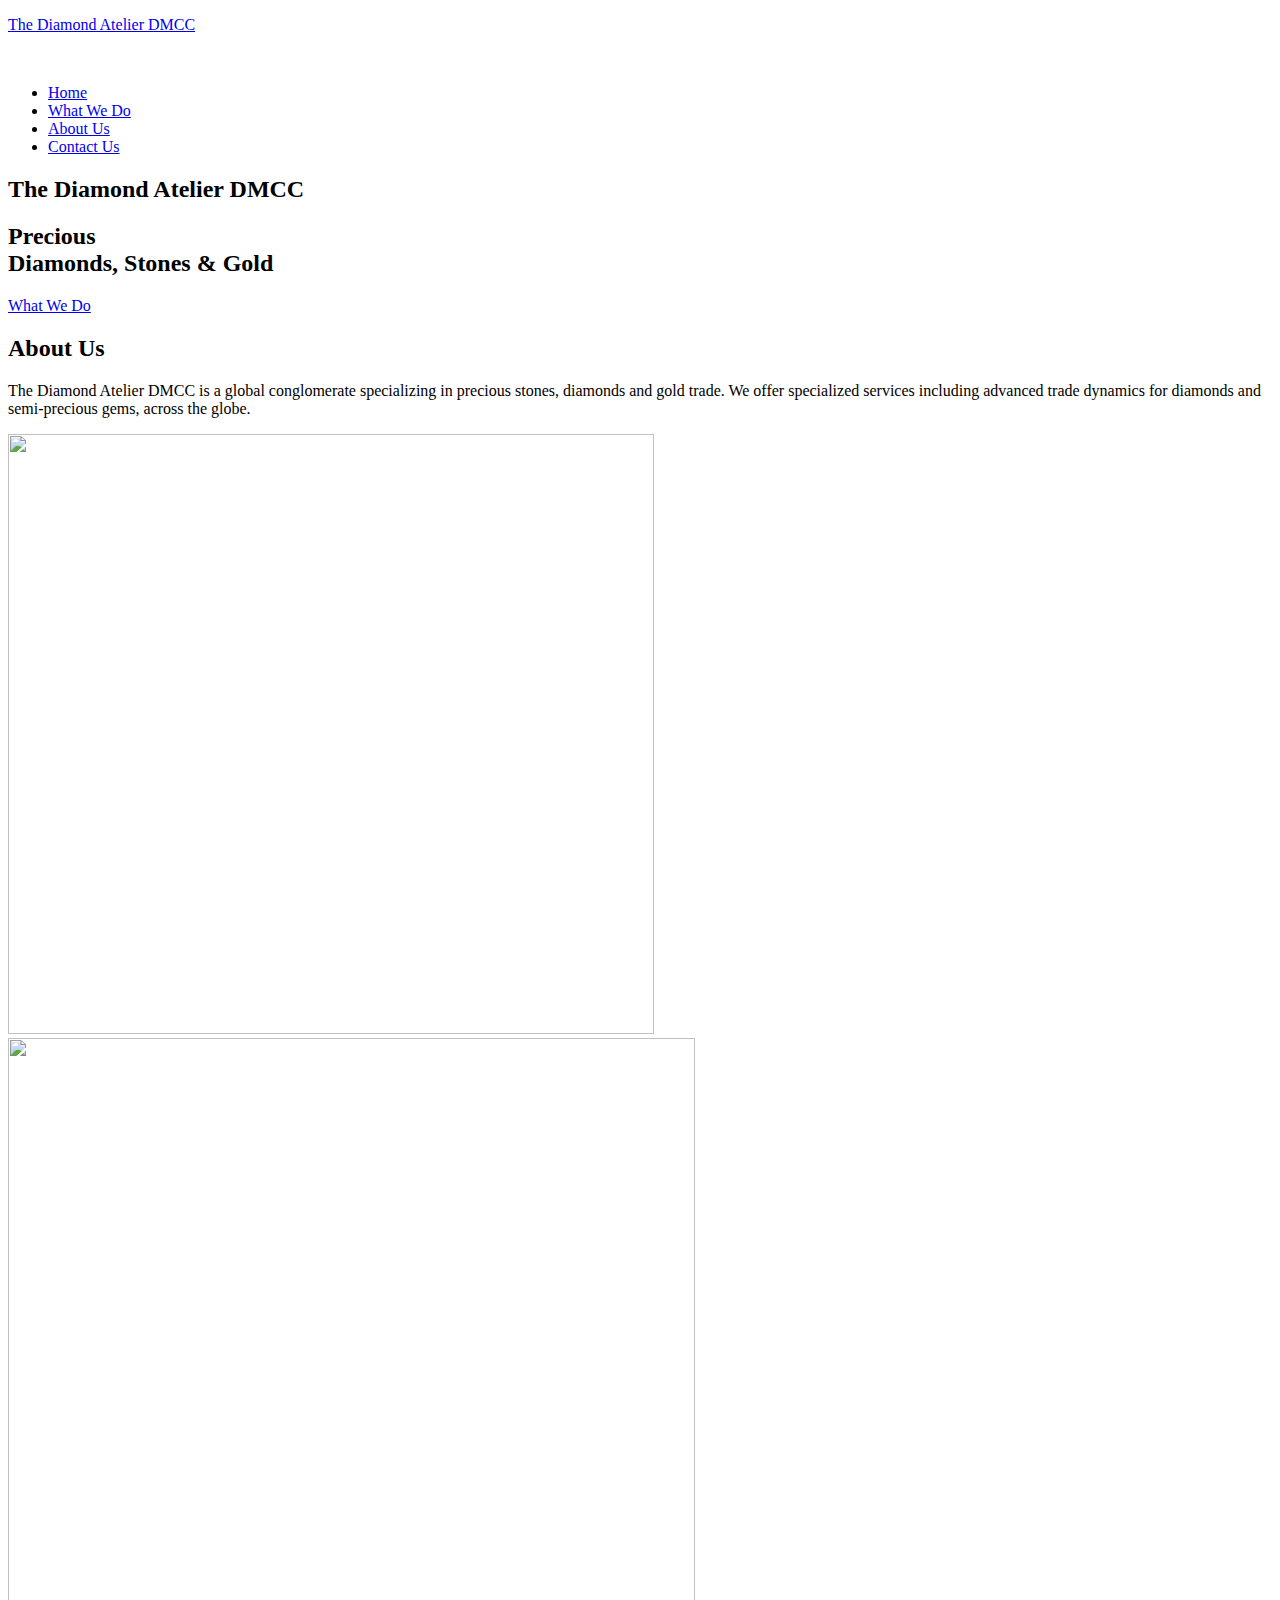
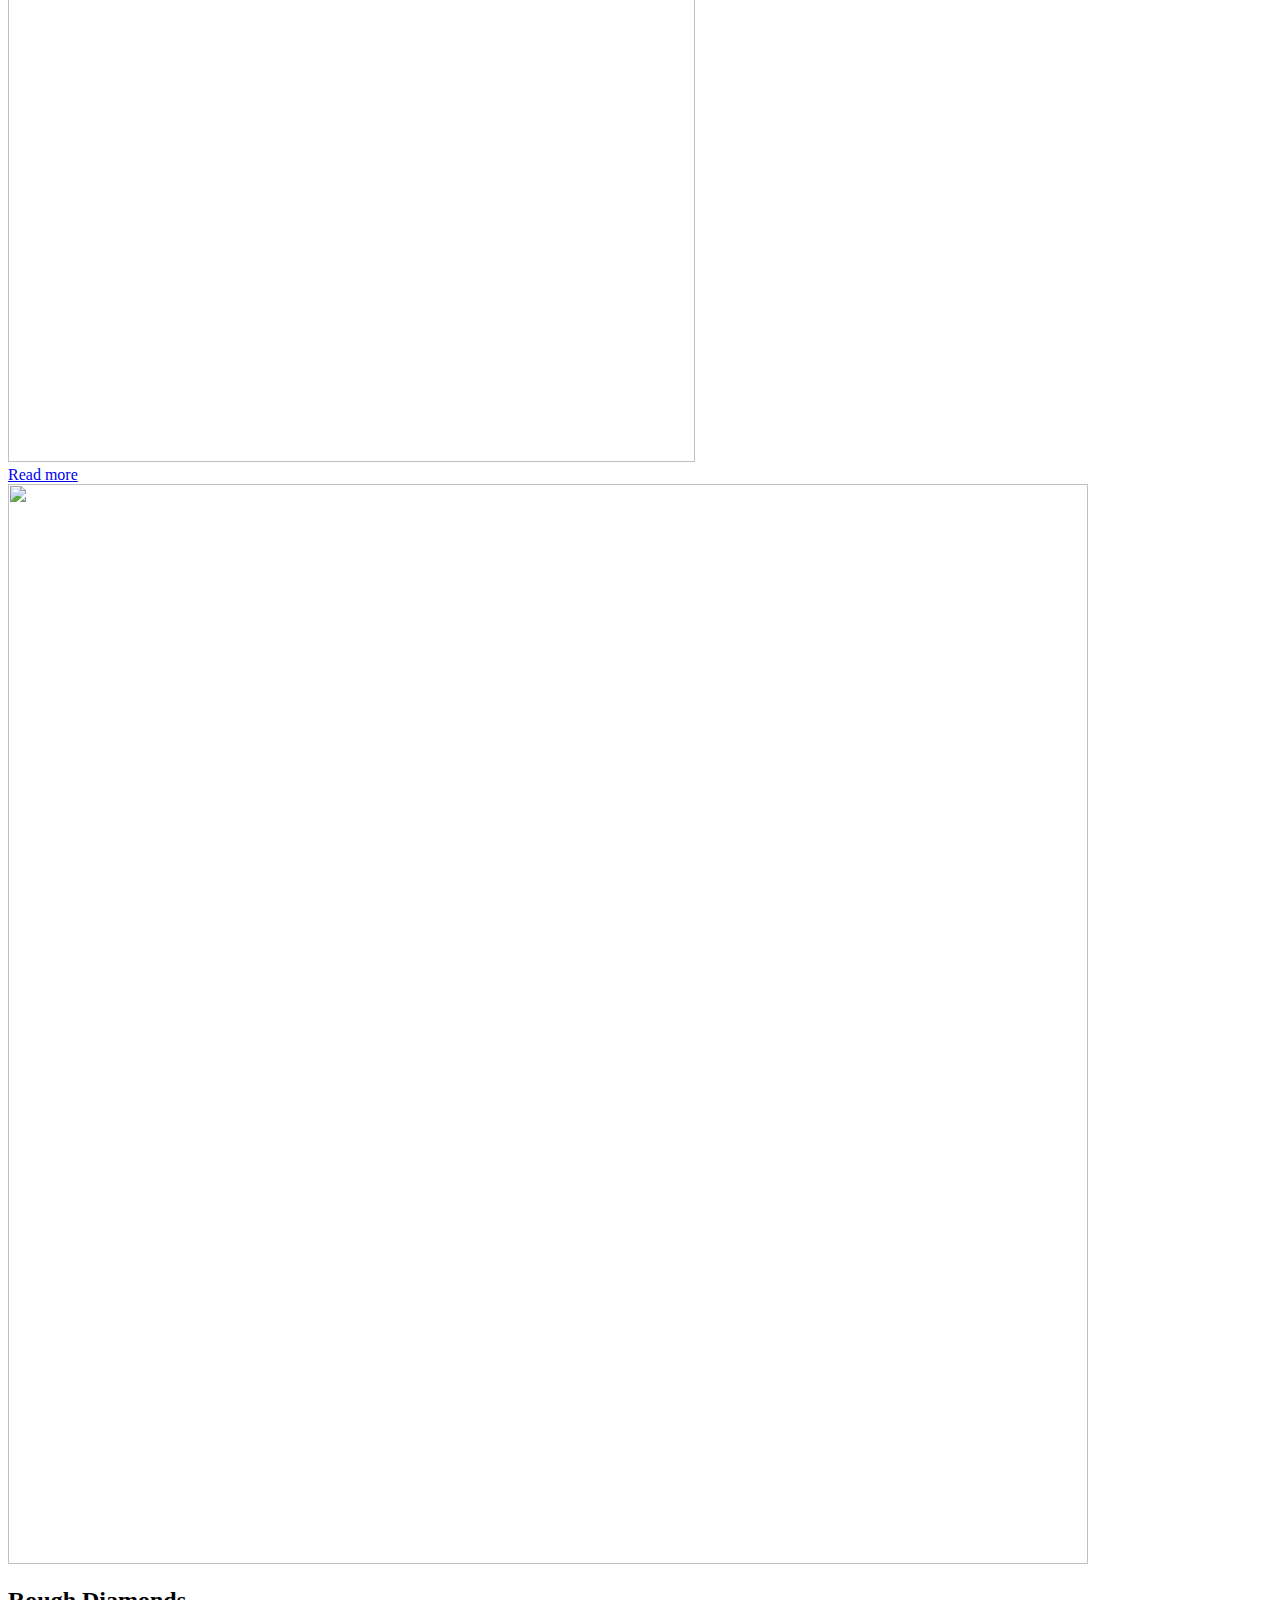
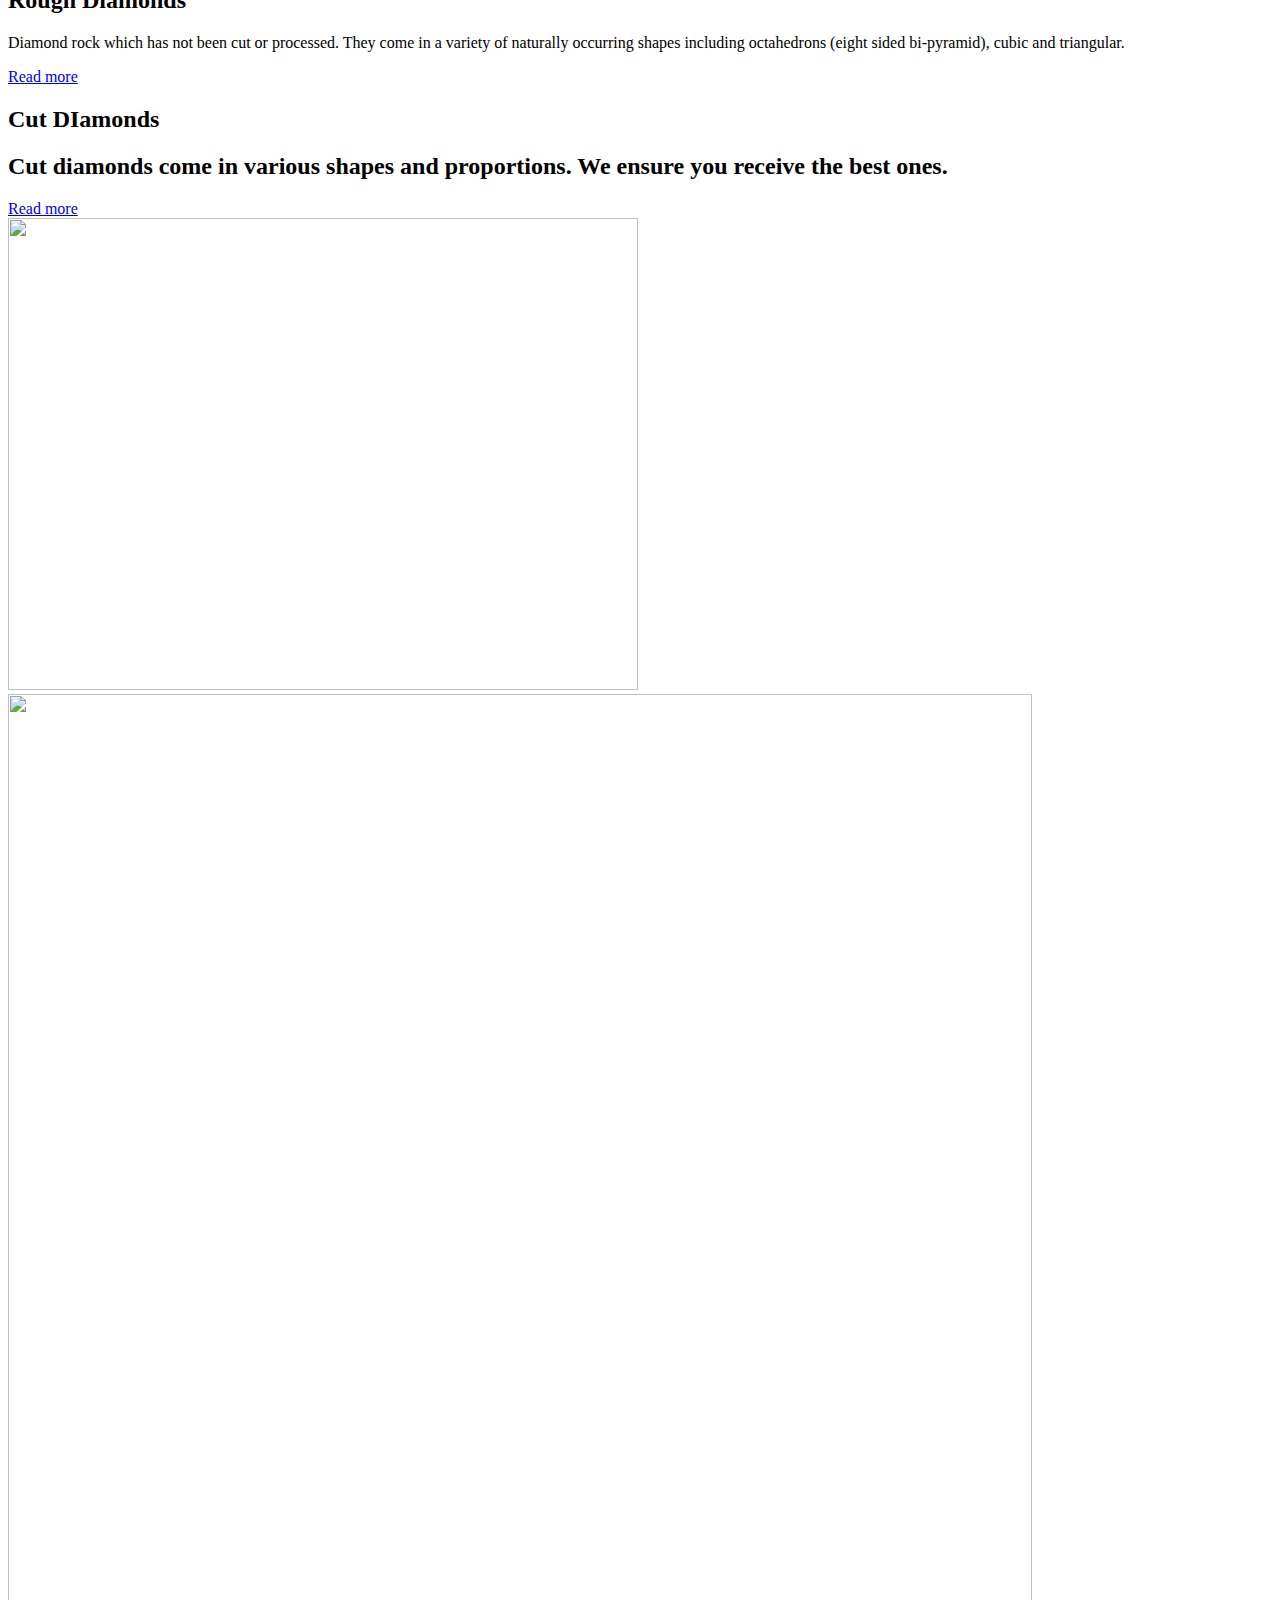
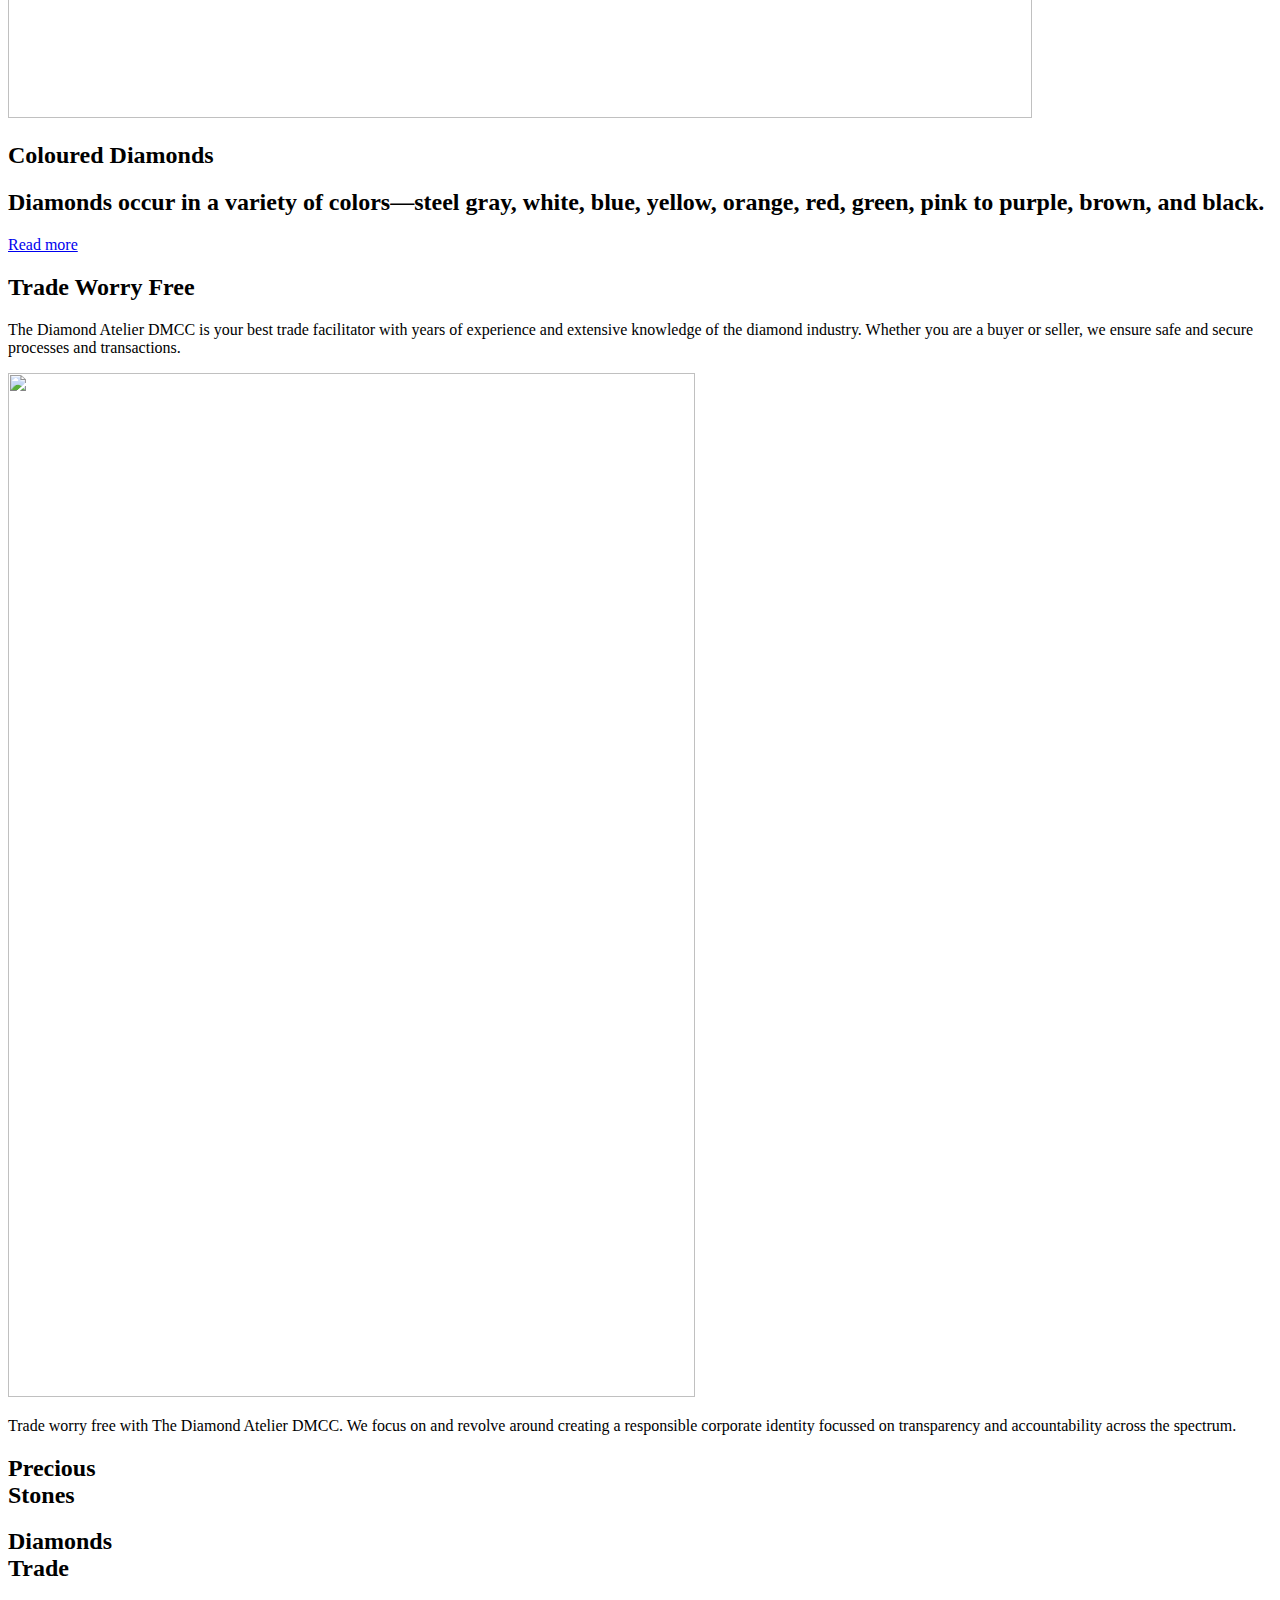
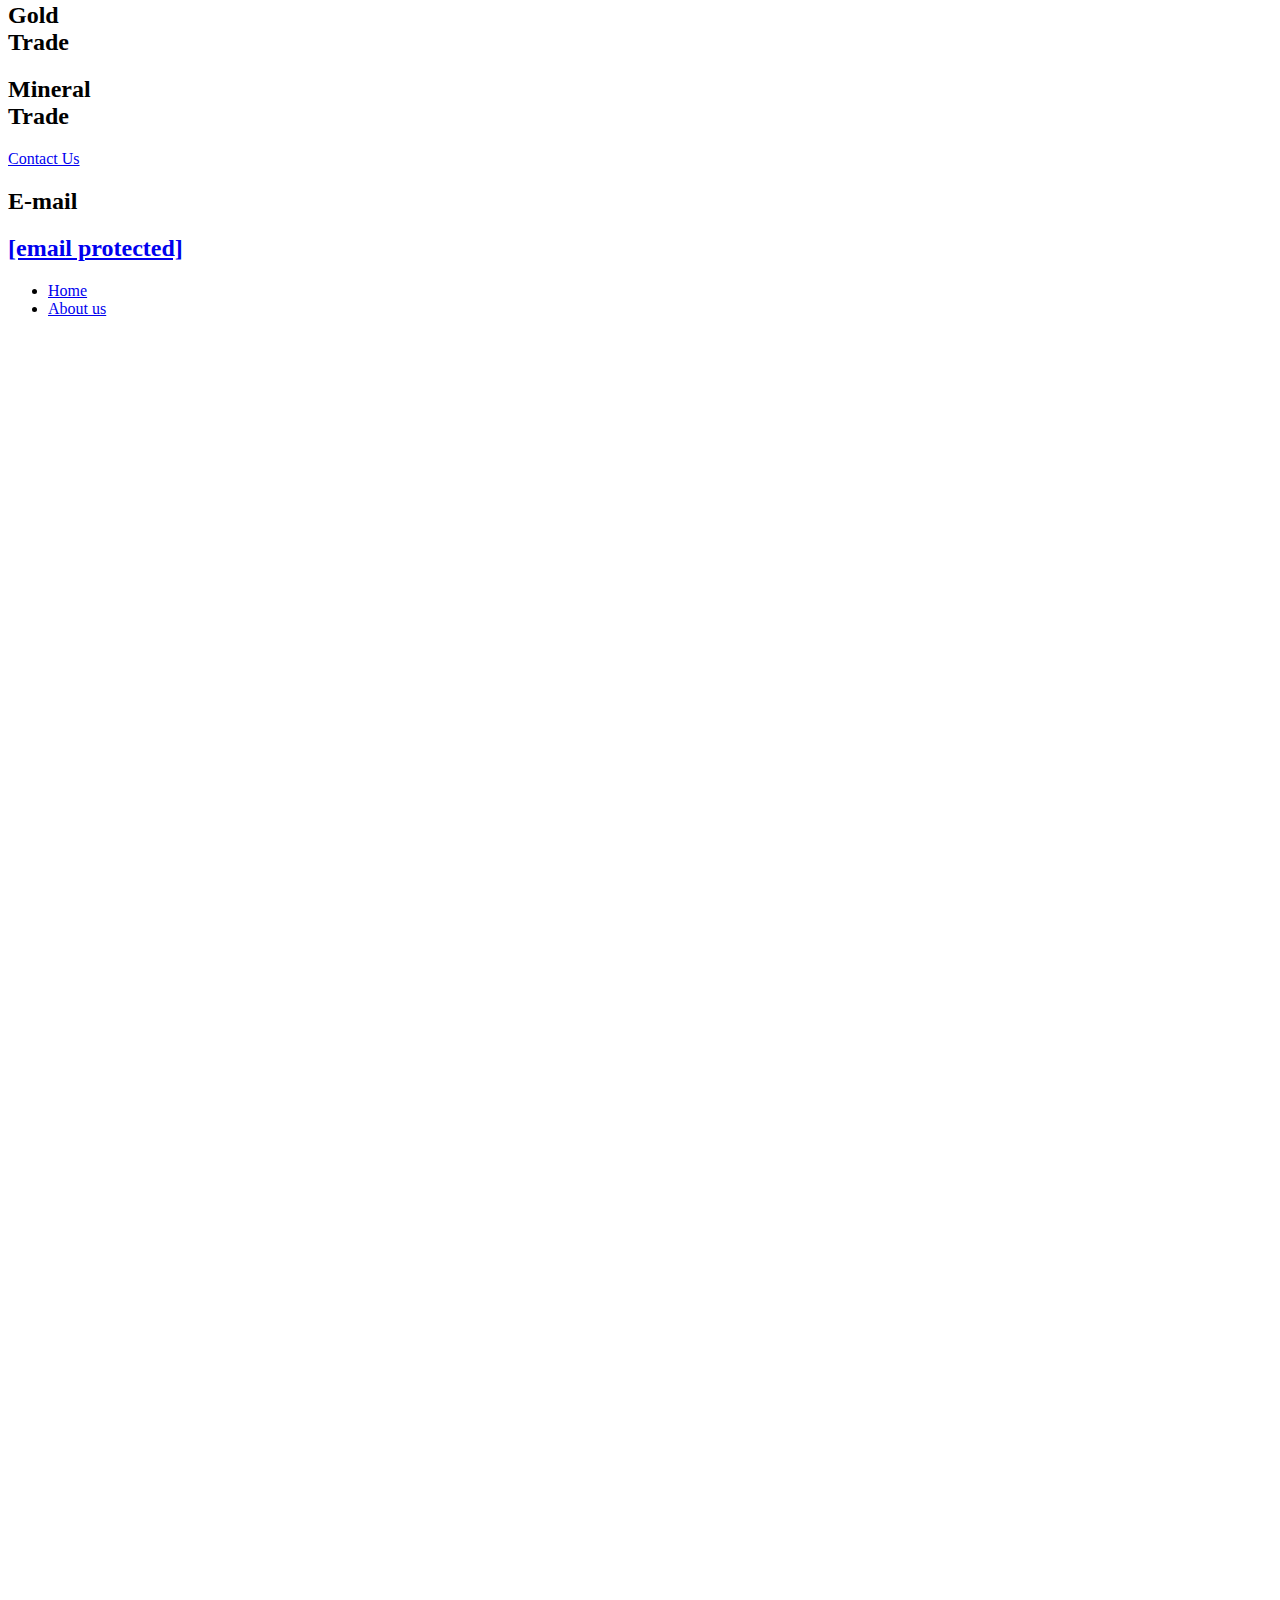
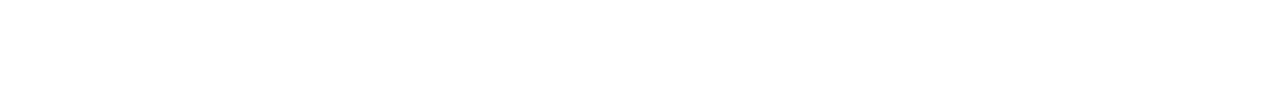
==== commit 788bbf03: "nnd" ====
--- a/index.html
+++ b/index.html
@@ -4,46 +4,46 @@
 <meta charset="UTF-8" />
 <meta name="viewport" content="width=device-width, initial-scale=1" />
 <link rel="profile" href="https://gmpg.org/xfn/11" />
-<link rel="pingback" href="https://tshanib.github.io/thediamondatelierdmcc/xmlrpc.php" />
+<link rel="pingback" href="https://thediamondatelierdmcc.com/xmlrpc.php" />
 <title>The Diamond Atelier DMCC</title>
 <meta name='robots' content='max-image-preview:large' />
 <link rel='dns-prefetch' href='//s.w.org' />
-<link rel="alternate" type="application/rss+xml" title="The Diamond Atelier DMCC &raquo; Feed" href="https://tshanib.github.io/thediamondatelierdmcc/feed/" />
-<link rel="alternate" type="application/rss+xml" title="The Diamond Atelier DMCC &raquo; Comments Feed" href="https://tshanib.github.io/thediamondatelierdmcc/comments/feed/" />
-<link rel="alternate" type="application/rss+xml" title="The Diamond Atelier DMCC &raquo; Home Comments Feed" href="https://tshanib.github.io/thediamondatelierdmcc/elementor-117/feed/" />
-<link rel='stylesheet' id='wp-block-library-css' href='https://tshanib.github.io/thediamondatelierdmcc/wp-includes/css/dist/block-library/style.min.css?ver=6.0' type='text/css' media='all' />
-<link rel='stylesheet' id='wpforms-gutenberg-form-selector-css' href='https://tshanib.github.io/thediamondatelierdmcc/wp-content/plugins/wpforms-lite/assets/css/wpforms-full.min.css?ver=1.7.4.2' type='text/css' media='all' />
+<link rel="alternate" type="application/rss+xml" title="The Diamond Atelier DMCC &raquo; Feed" href="https://thediamondatelierdmcc.com/feed/" />
+<link rel="alternate" type="application/rss+xml" title="The Diamond Atelier DMCC &raquo; Comments Feed" href="https://thediamondatelierdmcc.com/comments/feed/" />
+<link rel="alternate" type="application/rss+xml" title="The Diamond Atelier DMCC &raquo; Home Comments Feed" href="https://thediamondatelierdmcc.com/elementor-117/feed/" />
+<link rel='stylesheet' id='wp-block-library-css' href='https://thediamondatelierdmcc.com/wp-includes/css/dist/block-library/style.min.css?ver=6.0' type='text/css' media='all' />
+<link rel='stylesheet' id='wpforms-gutenberg-form-selector-css' href='https://thediamondatelierdmcc.com/wp-content/plugins/wpforms-lite/assets/css/wpforms-full.min.css?ver=1.7.4.2' type='text/css' media='all' />
 <style id='global-styles-inline-css' type='text/css'>
 body{--wp--preset--color--black: #000000;--wp--preset--color--cyan-bluish-gray: #abb8c3;--wp--preset--color--white: #ffffff;--wp--preset--color--pale-pink: #f78da7;--wp--preset--color--vivid-red: #cf2e2e;--wp--preset--color--luminous-vivid-orange: #ff6900;--wp--preset--color--luminous-vivid-amber: #fcb900;--wp--preset--color--light-green-cyan: #7bdcb5;--wp--preset--color--vivid-green-cyan: #00d084;--wp--preset--color--pale-cyan-blue: #8ed1fc;--wp--preset--color--vivid-cyan-blue: #0693e3;--wp--preset--color--vivid-purple: #9b51e0;--wp--preset--gradient--vivid-cyan-blue-to-vivid-purple: linear-gradient(135deg,rgba(6,147,227,1) 0%,rgb(155,81,224) 100%);--wp--preset--gradient--light-green-cyan-to-vivid-green-cyan: linear-gradient(135deg,rgb(122,220,180) 0%,rgb(0,208,130) 100%);--wp--preset--gradient--luminous-vivid-amber-to-luminous-vivid-orange: linear-gradient(135deg,rgba(252,185,0,1) 0%,rgba(255,105,0,1) 100%);--wp--preset--gradient--luminous-vivid-orange-to-vivid-red: linear-gradient(135deg,rgba(255,105,0,1) 0%,rgb(207,46,46) 100%);--wp--preset--gradient--very-light-gray-to-cyan-bluish-gray: linear-gradient(135deg,rgb(238,238,238) 0%,rgb(169,184,195) 100%);--wp--preset--gradient--cool-to-warm-spectrum: linear-gradient(135deg,rgb(74,234,220) 0%,rgb(151,120,209) 20%,rgb(207,42,186) 40%,rgb(238,44,130) 60%,rgb(251,105,98) 80%,rgb(254,248,76) 100%);--wp--preset--gradient--blush-light-purple: linear-gradient(135deg,rgb(255,206,236) 0%,rgb(152,150,240) 100%);--wp--preset--gradient--blush-bordeaux: linear-gradient(135deg,rgb(254,205,165) 0%,rgb(254,45,45) 50%,rgb(107,0,62) 100%);--wp--preset--gradient--luminous-dusk: linear-gradient(135deg,rgb(255,203,112) 0%,rgb(199,81,192) 50%,rgb(65,88,208) 100%);--wp--preset--gradient--pale-ocean: linear-gradient(135deg,rgb(255,245,203) 0%,rgb(182,227,212) 50%,rgb(51,167,181) 100%);--wp--preset--gradient--electric-grass: linear-gradient(135deg,rgb(202,248,128) 0%,rgb(113,206,126) 100%);--wp--preset--gradient--midnight: linear-gradient(135deg,rgb(2,3,129) 0%,rgb(40,116,252) 100%);--wp--preset--duotone--dark-grayscale: url('#wp-duotone-dark-grayscale');--wp--preset--duotone--grayscale: url('#wp-duotone-grayscale');--wp--preset--duotone--purple-yellow: url('#wp-duotone-purple-yellow');--wp--preset--duotone--blue-red: url('#wp-duotone-blue-red');--wp--preset--duotone--midnight: url('#wp-duotone-midnight');--wp--preset--duotone--magenta-yellow: url('#wp-duotone-magenta-yellow');--wp--preset--duotone--purple-green: url('#wp-duotone-purple-green');--wp--preset--duotone--blue-orange: url('#wp-duotone-blue-orange');--wp--preset--font-size--small: 13px;--wp--preset--font-size--medium: 20px;--wp--preset--font-size--large: 36px;--wp--preset--font-size--x-large: 42px;}.has-black-color{color: var(--wp--preset--color--black) !important;}.has-cyan-bluish-gray-color{color: var(--wp--preset--color--cyan-bluish-gray) !important;}.has-white-color{color: var(--wp--preset--color--white) !important;}.has-pale-pink-color{color: var(--wp--preset--color--pale-pink) !important;}.has-vivid-red-color{color: var(--wp--preset--color--vivid-red) !important;}.has-luminous-vivid-orange-color{color: var(--wp--preset--color--luminous-vivid-orange) !important;}.has-luminous-vivid-amber-color{color: var(--wp--preset--color--luminous-vivid-amber) !important;}.has-light-green-cyan-color{color: var(--wp--preset--color--light-green-cyan) !important;}.has-vivid-green-cyan-color{color: var(--wp--preset--color--vivid-green-cyan) !important;}.has-pale-cyan-blue-color{color: var(--wp--preset--color--pale-cyan-blue) !important;}.has-vivid-cyan-blue-color{color: var(--wp--preset--color--vivid-cyan-blue) !important;}.has-vivid-purple-color{color: var(--wp--preset--color--vivid-purple) !important;}.has-black-background-color{background-color: var(--wp--preset--color--black) !important;}.has-cyan-bluish-gray-background-color{background-color: var(--wp--preset--color--cyan-bluish-gray) !important;}.has-white-background-color{background-color: var(--wp--preset--color--white) !important;}.has-pale-pink-background-color{background-color: var(--wp--preset--color--pale-pink) !important;}.has-vivid-red-background-color{background-color: var(--wp--preset--color--vivid-red) !important;}.has-luminous-vivid-orange-background-color{background-color: var(--wp--preset--color--luminous-vivid-orange) !important;}.has-luminous-vivid-amber-background-color{background-color: var(--wp--preset--color--luminous-vivid-amber) !important;}.has-light-green-cyan-background-color{background-color: var(--wp--preset--color--light-green-cyan) !important;}.has-vivid-green-cyan-background-color{background-color: var(--wp--preset--color--vivid-green-cyan) !important;}.has-pale-cyan-blue-background-color{background-color: var(--wp--preset--color--pale-cyan-blue) !important;}.has-vivid-cyan-blue-background-color{background-color: var(--wp--preset--color--vivid-cyan-blue) !important;}.has-vivid-purple-background-color{background-color: var(--wp--preset--color--vivid-purple) !important;}.has-black-border-color{border-color: var(--wp--preset--color--black) !important;}.has-cyan-bluish-gray-border-color{border-color: var(--wp--preset--color--cyan-bluish-gray) !important;}.has-white-border-color{border-color: var(--wp--preset--color--white) !important;}.has-pale-pink-border-color{border-color: var(--wp--preset--color--pale-pink) !important;}.has-vivid-red-border-color{border-color: var(--wp--preset--color--vivid-red) !important;}.has-luminous-vivid-orange-border-color{border-color: var(--wp--preset--color--luminous-vivid-orange) !important;}.has-luminous-vivid-amber-border-color{border-color: var(--wp--preset--color--luminous-vivid-amber) !important;}.has-light-green-cyan-border-color{border-color: var(--wp--preset--color--light-green-cyan) !important;}.has-vivid-green-cyan-border-color{border-color: var(--wp--preset--color--vivid-green-cyan) !important;}.has-pale-cyan-blue-border-color{border-color: var(--wp--preset--color--pale-cyan-blue) !important;}.has-vivid-cyan-blue-border-color{border-color: var(--wp--preset--color--vivid-cyan-blue) !important;}.has-vivid-purple-border-color{border-color: var(--wp--preset--color--vivid-purple) !important;}.has-vivid-cyan-blue-to-vivid-purple-gradient-background{background: var(--wp--preset--gradient--vivid-cyan-blue-to-vivid-purple) !important;}.has-light-green-cyan-to-vivid-green-cyan-gradient-background{background: var(--wp--preset--gradient--light-green-cyan-to-vivid-green-cyan) !important;}.has-luminous-vivid-amber-to-luminous-vivid-orange-gradient-background{background: var(--wp--preset--gradient--luminous-vivid-amber-to-luminous-vivid-orange) !important;}.has-luminous-vivid-orange-to-vivid-red-gradient-background{background: var(--wp--preset--gradient--luminous-vivid-orange-to-vivid-red) !important;}.has-very-light-gray-to-cyan-bluish-gray-gradient-background{background: var(--wp--preset--gradient--very-light-gray-to-cyan-bluish-gray) !important;}.has-cool-to-warm-spectrum-gradient-background{background: var(--wp--preset--gradient--cool-to-warm-spectrum) !important;}.has-blush-light-purple-gradient-background{background: var(--wp--preset--gradient--blush-light-purple) !important;}.has-blush-bordeaux-gradient-background{background: var(--wp--preset--gradient--blush-bordeaux) !important;}.has-luminous-dusk-gradient-background{background: var(--wp--preset--gradient--luminous-dusk) !important;}.has-pale-ocean-gradient-background{background: var(--wp--preset--gradient--pale-ocean) !important;}.has-electric-grass-gradient-background{background: var(--wp--preset--gradient--electric-grass) !important;}.has-midnight-gradient-background{background: var(--wp--preset--gradient--midnight) !important;}.has-small-font-size{font-size: var(--wp--preset--font-size--small) !important;}.has-medium-font-size{font-size: var(--wp--preset--font-size--medium) !important;}.has-large-font-size{font-size: var(--wp--preset--font-size--large) !important;}.has-x-large-font-size{font-size: var(--wp--preset--font-size--x-large) !important;}
 </style>
-<link rel='stylesheet' id='hfe-style-css' href='https://tshanib.github.io/thediamondatelierdmcc/wp-content/plugins/header-footer-elementor/assets/css/header-footer-elementor.css?ver=1.6.11' type='text/css' media='all' />
-<link rel='stylesheet' id='elementor-icons-css' href='https://tshanib.github.io/thediamondatelierdmcc/wp-content/plugins/elementor/assets/lib/eicons/css/elementor-icons.min.css?ver=5.15.0' type='text/css' media='all' />
-<link rel='stylesheet' id='elementor-frontend-css' href='https://tshanib.github.io/thediamondatelierdmcc/wp-content/plugins/elementor/assets/css/frontend.min.css?ver=3.6.6' type='text/css' media='all' />
-<link rel='stylesheet' id='elementor-post-95-css' href='https://tshanib.github.io/thediamondatelierdmcc/wp-content/uploads/elementor/css/post-95.css?ver=1655725068' type='text/css' media='all' />
-<link rel='stylesheet' id='elementor-post-117-css' href='https://tshanib.github.io/thediamondatelierdmcc/wp-content/uploads/elementor/css/post-117.css?ver=1655725068' type='text/css' media='all' />
-<link rel='stylesheet' id='hfe-widgets-style-css' href='https://tshanib.github.io/thediamondatelierdmcc/wp-content/plugins/header-footer-elementor/inc/widgets-css/frontend.css?ver=1.6.11' type='text/css' media='all' />
-<link rel='stylesheet' id='elementor-post-131-css' href='https://tshanib.github.io/thediamondatelierdmcc/wp-content/uploads/elementor/css/post-131.css?ver=1655725068' type='text/css' media='all' />
-<link rel='stylesheet' id='elementor-post-235-css' href='https://tshanib.github.io/thediamondatelierdmcc/wp-content/uploads/elementor/css/post-235.css?ver=1655725068' type='text/css' media='all' />
-<link rel='stylesheet' id='hello-elementor-css' href='https://tshanib.github.io/thediamondatelierdmcc/wp-content/themes/hello-elementor/style.min.css?ver=2.5.0' type='text/css' media='all' />
-<link rel='stylesheet' id='hello-elementor-theme-style-css' href='https://tshanib.github.io/thediamondatelierdmcc/wp-content/themes/hello-elementor/theme.min.css?ver=2.5.0' type='text/css' media='all' />
+<link rel='stylesheet' id='hfe-style-css' href='https://thediamondatelierdmcc.com/wp-content/plugins/header-footer-elementor/assets/css/header-footer-elementor.css?ver=1.6.11' type='text/css' media='all' />
+<link rel='stylesheet' id='elementor-icons-css' href='https://thediamondatelierdmcc.com/wp-content/plugins/elementor/assets/lib/eicons/css/elementor-icons.min.css?ver=5.15.0' type='text/css' media='all' />
+<link rel='stylesheet' id='elementor-frontend-css' href='https://thediamondatelierdmcc.com/wp-content/plugins/elementor/assets/css/frontend.min.css?ver=3.6.6' type='text/css' media='all' />
+<link rel='stylesheet' id='elementor-post-95-css' href='https://thediamondatelierdmcc.com/wp-content/uploads/elementor/css/post-95.css?ver=1655725068' type='text/css' media='all' />
+<link rel='stylesheet' id='elementor-post-117-css' href='https://thediamondatelierdmcc.com/wp-content/uploads/elementor/css/post-117.css?ver=1655725068' type='text/css' media='all' />
+<link rel='stylesheet' id='hfe-widgets-style-css' href='https://thediamondatelierdmcc.com/wp-content/plugins/header-footer-elementor/inc/widgets-css/frontend.css?ver=1.6.11' type='text/css' media='all' />
+<link rel='stylesheet' id='elementor-post-131-css' href='https://thediamondatelierdmcc.com/wp-content/uploads/elementor/css/post-131.css?ver=1655725068' type='text/css' media='all' />
+<link rel='stylesheet' id='elementor-post-235-css' href='https://thediamondatelierdmcc.com/wp-content/uploads/elementor/css/post-235.css?ver=1655725068' type='text/css' media='all' />
+<link rel='stylesheet' id='hello-elementor-css' href='https://thediamondatelierdmcc.com/wp-content/themes/hello-elementor/style.min.css?ver=2.5.0' type='text/css' media='all' />
+<link rel='stylesheet' id='hello-elementor-theme-style-css' href='https://thediamondatelierdmcc.com/wp-content/themes/hello-elementor/theme.min.css?ver=2.5.0' type='text/css' media='all' />
 <link rel='stylesheet' id='google-fonts-1-css' href='https://fonts.googleapis.com/css?family=Roboto%3A100%2C100italic%2C200%2C200italic%2C300%2C300italic%2C400%2C400italic%2C500%2C500italic%2C600%2C600italic%2C700%2C700italic%2C800%2C800italic%2C900%2C900italic%7CRoboto+Slab%3A100%2C100italic%2C200%2C200italic%2C300%2C300italic%2C400%2C400italic%2C500%2C500italic%2C600%2C600italic%2C700%2C700italic%2C800%2C800italic%2C900%2C900italic%7CPoppins%3A100%2C100italic%2C200%2C200italic%2C300%2C300italic%2C400%2C400italic%2C500%2C500italic%2C600%2C600italic%2C700%2C700italic%2C800%2C800italic%2C900%2C900italic%7CPlayfair+Display%3A100%2C100italic%2C200%2C200italic%2C300%2C300italic%2C400%2C400italic%2C500%2C500italic%2C600%2C600italic%2C700%2C700italic%2C800%2C800italic%2C900%2C900italic&#038;display=auto&#038;ver=6.0' type='text/css' media='all' />
-<link rel='stylesheet' id='elementor-icons-shared-0-css' href='https://tshanib.github.io/thediamondatelierdmcc/wp-content/plugins/elementor/assets/lib/font-awesome/css/fontawesome.min.css?ver=5.15.3' type='text/css' media='all' />
-<link rel='stylesheet' id='elementor-icons-fa-solid-css' href='https://tshanib.github.io/thediamondatelierdmcc/wp-content/plugins/elementor/assets/lib/font-awesome/css/solid.min.css?ver=5.15.3' type='text/css' media='all' />
-<link rel='stylesheet' id='elementor-icons-fa-regular-css' href='https://tshanib.github.io/thediamondatelierdmcc/wp-content/plugins/elementor/assets/lib/font-awesome/css/regular.min.css?ver=5.15.3' type='text/css' media='all' />
-<link rel="https://api.w.org/" href="https://tshanib.github.io/thediamondatelierdmcc/wp-json/" /><link rel="alternate" type="application/json" href="https://tshanib.github.io/thediamondatelierdmcc/wp-json/wp/v2/pages/117" /><link rel="EditURI" type="application/rsd+xml" title="RSD" href="https://tshanib.github.io/thediamondatelierdmcc/xmlrpc.php?rsd" />
-<link rel="canonical" href="https://tshanib.github.io/thediamondatelierdmcc/" />
-<link rel='shortlink' href='https://tshanib.github.io/thediamondatelierdmcc/' />
-<link rel="alternate" type="application/json+oembed" href="https://tshanib.github.io/thediamondatelierdmcc/wp-json/oembed/1.0/embed?url=https%3A%2F%2Fthediamondatelierdmcc.com%2F" />
-<link rel="alternate" type="text/xml+oembed" href="https://tshanib.github.io/thediamondatelierdmcc/wp-json/oembed/1.0/embed?url=https%3A%2F%2Fthediamondatelierdmcc.com%2F&#038;format=xml" />
-<link rel="icon" href="https://tshanib.github.io/thediamondatelierdmcc/wp-content/uploads/2021/08/cropped-png-file-07-32x32.png" sizes="32x32" />
-<link rel="icon" href="https://tshanib.github.io/thediamondatelierdmcc/wp-content/uploads/2021/08/cropped-png-file-07-192x192.png" sizes="192x192" />
-<link rel="apple-touch-icon" href="https://tshanib.github.io/thediamondatelierdmcc/wp-content/uploads/2021/08/cropped-png-file-07-180x180.png" />
-<meta name="msapplication-TileImage" content="https://tshanib.github.io/thediamondatelierdmcc/wp-content/uploads/2021/08/cropped-png-file-07-270x270.png" />
+<link rel='stylesheet' id='elementor-icons-shared-0-css' href='https://thediamondatelierdmcc.com/wp-content/plugins/elementor/assets/lib/font-awesome/css/fontawesome.min.css?ver=5.15.3' type='text/css' media='all' />
+<link rel='stylesheet' id='elementor-icons-fa-solid-css' href='https://thediamondatelierdmcc.com/wp-content/plugins/elementor/assets/lib/font-awesome/css/solid.min.css?ver=5.15.3' type='text/css' media='all' />
+<link rel='stylesheet' id='elementor-icons-fa-regular-css' href='https://thediamondatelierdmcc.com/wp-content/plugins/elementor/assets/lib/font-awesome/css/regular.min.css?ver=5.15.3' type='text/css' media='all' />
+<link rel="https://api.w.org/" href="https://thediamondatelierdmcc.com/wp-json/" /><link rel="alternate" type="application/json" href="https://thediamondatelierdmcc.com/wp-json/wp/v2/pages/117" /><link rel="EditURI" type="application/rsd+xml" title="RSD" href="https://thediamondatelierdmcc.com/xmlrpc.php?rsd" />
+<link rel="canonical" href="https://thediamondatelierdmcc.com/" />
+<link rel='shortlink' href='https://thediamondatelierdmcc.com/' />
+<link rel="alternate" type="application/json+oembed" href="https://thediamondatelierdmcc.com/wp-json/oembed/1.0/embed?url=https%3A%2F%2Fthediamondatelierdmcc.com%2F" />
+<link rel="alternate" type="text/xml+oembed" href="https://thediamondatelierdmcc.com/wp-json/oembed/1.0/embed?url=https%3A%2F%2Fthediamondatelierdmcc.com%2F&#038;format=xml" />
+<link rel="icon" href="https://thediamondatelierdmcc.com/wp-content/uploads/2021/08/cropped-png-file-07-32x32.png" sizes="32x32" />
+<link rel="icon" href="https://thediamondatelierdmcc.com/wp-content/uploads/2021/08/cropped-png-file-07-192x192.png" sizes="192x192" />
+<link rel="apple-touch-icon" href="https://thediamondatelierdmcc.com/wp-content/uploads/2021/08/cropped-png-file-07-180x180.png" />
+<meta name="msapplication-TileImage" content="https://thediamondatelierdmcc.com/wp-content/uploads/2021/08/cropped-png-file-07-270x270.png" />
 </head>
 <body class="home page-template page-template-elementor_header_footer page page-id-117 wp-custom-logo ehf-header ehf-footer ehf-template-hello-elementor ehf-stylesheet-hello-elementor elementor-default elementor-template-full-width elementor-kit-95 elementor-page elementor-page-117">
 <svg xmlns="http://www.w3.org/2000/svg" viewBox="0 0 0 0" width="0" height="0" focusable="false" role="none" style="visibility: hidden; position: absolute; left: -9999px; overflow: hidden;"><defs><filter id="wp-duotone-dark-grayscale"><feColorMatrix color-interpolation-filters="sRGB" type="matrix" values=" .299 .587 .114 0 0 .299 .587 .114 0 0 .299 .587 .114 0 0 .299 .587 .114 0 0 " /><feComponentTransfer color-interpolation-filters="sRGB"><feFuncR type="table" tableValues="0 0.49803921568627" /><feFuncG type="table" tableValues="0 0.49803921568627" /><feFuncB type="table" tableValues="0 0.49803921568627" /><feFuncA type="table" tableValues="1 1" /></feComponentTransfer><feComposite in2="SourceGraphic" operator="in" /></filter></defs></svg><svg xmlns="http://www.w3.org/2000/svg" viewBox="0 0 0 0" width="0" height="0" focusable="false" role="none" style="visibility: hidden; position: absolute; left: -9999px; overflow: hidden;"><defs><filter id="wp-duotone-grayscale"><feColorMatrix color-interpolation-filters="sRGB" type="matrix" values=" .299 .587 .114 0 0 .299 .587 .114 0 0 .299 .587 .114 0 0 .299 .587 .114 0 0 " /><feComponentTransfer color-interpolation-filters="sRGB"><feFuncR type="table" tableValues="0 1" /><feFuncG type="table" tableValues="0 1" /><feFuncB type="table" tableValues="0 1" /><feFuncA type="table" tableValues="1 1" /></feComponentTransfer><feComposite in2="SourceGraphic" operator="in" /></filter></defs></svg><svg xmlns="http://www.w3.org/2000/svg" viewBox="0 0 0 0" width="0" height="0" focusable="false" role="none" style="visibility: hidden; position: absolute; left: -9999px; overflow: hidden;"><defs><filter id="wp-duotone-purple-yellow"><feColorMatrix color-interpolation-filters="sRGB" type="matrix" values=" .299 .587 .114 0 0 .299 .587 .114 0 0 .299 .587 .114 0 0 .299 .587 .114 0 0 " /><feComponentTransfer color-interpolation-filters="sRGB"><feFuncR type="table" tableValues="0.54901960784314 0.98823529411765" /><feFuncG type="table" tableValues="0 1" /><feFuncB type="table" tableValues="0.71764705882353 0.25490196078431" /><feFuncA type="table" tableValues="1 1" /></feComponentTransfer><feComposite in2="SourceGraphic" operator="in" /></filter></defs></svg><svg xmlns="http://www.w3.org/2000/svg" viewBox="0 0 0 0" width="0" height="0" focusable="false" role="none" style="visibility: hidden; position: absolute; left: -9999px; overflow: hidden;"><defs><filter id="wp-duotone-blue-red"><feColorMatrix color-interpolation-filters="sRGB" type="matrix" values=" .299 .587 .114 0 0 .299 .587 .114 0 0 .299 .587 .114 0 0 .299 .587 .114 0 0 " /><feComponentTransfer color-interpolation-filters="sRGB"><feFuncR type="table" tableValues="0 1" /><feFuncG type="table" tableValues="0 0.27843137254902" /><feFuncB type="table" tableValues="0.5921568627451 0.27843137254902" /><feFuncA type="table" tableValues="1 1" /></feComponentTransfer><feComposite in2="SourceGraphic" operator="in" /></filter></defs></svg><svg xmlns="http://www.w3.org/2000/svg" viewBox="0 0 0 0" width="0" height="0" focusable="false" role="none" style="visibility: hidden; position: absolute; left: -9999px; overflow: hidden;"><defs><filter id="wp-duotone-midnight"><feColorMatrix color-interpolation-filters="sRGB" type="matrix" values=" .299 .587 .114 0 0 .299 .587 .114 0 0 .299 .587 .114 0 0 .299 .587 .114 0 0 " /><feComponentTransfer color-interpolation-filters="sRGB"><feFuncR type="table" tableValues="0 0" /><feFuncG type="table" tableValues="0 0.64705882352941" /><feFuncB type="table" tableValues="0 1" /><feFuncA type="table" tableValues="1 1" /></feComponentTransfer><feComposite in2="SourceGraphic" operator="in" /></filter></defs></svg><svg xmlns="http://www.w3.org/2000/svg" viewBox="0 0 0 0" width="0" height="0" focusable="false" role="none" style="visibility: hidden; position: absolute; left: -9999px; overflow: hidden;"><defs><filter id="wp-duotone-magenta-yellow"><feColorMatrix color-interpolation-filters="sRGB" type="matrix" values=" .299 .587 .114 0 0 .299 .587 .114 0 0 .299 .587 .114 0 0 .299 .587 .114 0 0 " /><feComponentTransfer color-interpolation-filters="sRGB"><feFuncR type="table" tableValues="0.78039215686275 1" /><feFuncG type="table" tableValues="0 0.94901960784314" /><feFuncB type="table" tableValues="0.35294117647059 0.47058823529412" /><feFuncA type="table" tableValues="1 1" /></feComponentTransfer><feComposite in2="SourceGraphic" operator="in" /></filter></defs></svg><svg xmlns="http://www.w3.org/2000/svg" viewBox="0 0 0 0" width="0" height="0" focusable="false" role="none" style="visibility: hidden; position: absolute; left: -9999px; overflow: hidden;"><defs><filter id="wp-duotone-purple-green"><feColorMatrix color-interpolation-filters="sRGB" type="matrix" values=" .299 .587 .114 0 0 .299 .587 .114 0 0 .299 .587 .114 0 0 .299 .587 .114 0 0 " /><feComponentTransfer color-interpolation-filters="sRGB"><feFuncR type="table" tableValues="0.65098039215686 0.40392156862745" /><feFuncG type="table" tableValues="0 1" /><feFuncB type="table" tableValues="0.44705882352941 0.4" /><feFuncA type="table" tableValues="1 1" /></feComponentTransfer><feComposite in2="SourceGraphic" operator="in" /></filter></defs></svg><svg xmlns="http://www.w3.org/2000/svg" viewBox="0 0 0 0" width="0" height="0" focusable="false" role="none" style="visibility: hidden; position: absolute; left: -9999px; overflow: hidden;"><defs><filter id="wp-duotone-blue-orange"><feColorMatrix color-interpolation-filters="sRGB" type="matrix" values=" .299 .587 .114 0 0 .299 .587 .114 0 0 .299 .587 .114 0 0 .299 .587 .114 0 0 " /><feComponentTransfer color-interpolation-filters="sRGB"><feFuncR type="table" tableValues="0.098039215686275 1" /><feFuncG type="table" tableValues="0 0.66274509803922" /><feFuncB type="table" tableValues="0.84705882352941 0.41960784313725" /><feFuncA type="table" tableValues="1 1" /></feComponentTransfer><feComposite in2="SourceGraphic" operator="in" /></filter></defs></svg><div id="page" class="hfeed site">
 <header id="masthead" itemscope="itemscope" itemtype="https://schema.org/WPHeader">
-<p class="main-title bhf-hidden" itemprop="headline"><a href="https://tshanib.github.io/thediamondatelierdmcc" title="The Diamond Atelier DMCC" rel="home">The Diamond Atelier DMCC</a></p>
+<p class="main-title bhf-hidden" itemprop="headline"><a href="https://thediamondatelierdmcc.com" title="The Diamond Atelier DMCC" rel="home">The Diamond Atelier DMCC</a></p>
 <div data-elementor-type="wp-post" data-elementor-id="131" class="elementor elementor-131">
 <section class="elementor-section elementor-top-section elementor-element elementor-element-3486d7db elementor-section-boxed elementor-section-height-default elementor-section-height-default" data-id="3486d7db" data-element_type="section">
 <div class="elementor-container elementor-column-gap-default">
@@ -52,10 +52,10 @@
 <div class="elementor-element elementor-element-1d39c93 elementor-widget elementor-widget-site-logo" data-id="1d39c93" data-element_type="widget" data-settings="{&quot;align&quot;:&quot;left&quot;,&quot;width&quot;:{&quot;unit&quot;:&quot;vw&quot;,&quot;size&quot;:28,&quot;sizes&quot;:[]},&quot;width_mobile&quot;:{&quot;unit&quot;:&quot;%&quot;,&quot;size&quot;:100,&quot;sizes&quot;:[]},&quot;width_tablet&quot;:{&quot;unit&quot;:&quot;%&quot;,&quot;size&quot;:&quot;&quot;,&quot;sizes&quot;:[]},&quot;space&quot;:{&quot;unit&quot;:&quot;%&quot;,&quot;size&quot;:&quot;&quot;,&quot;sizes&quot;:[]},&quot;space_tablet&quot;:{&quot;unit&quot;:&quot;%&quot;,&quot;size&quot;:&quot;&quot;,&quot;sizes&quot;:[]},&quot;space_mobile&quot;:{&quot;unit&quot;:&quot;%&quot;,&quot;size&quot;:&quot;&quot;,&quot;sizes&quot;:[]},&quot;image_border_radius&quot;:{&quot;unit&quot;:&quot;px&quot;,&quot;top&quot;:&quot;&quot;,&quot;right&quot;:&quot;&quot;,&quot;bottom&quot;:&quot;&quot;,&quot;left&quot;:&quot;&quot;,&quot;isLinked&quot;:true},&quot;image_border_radius_tablet&quot;:{&quot;unit&quot;:&quot;px&quot;,&quot;top&quot;:&quot;&quot;,&quot;right&quot;:&quot;&quot;,&quot;bottom&quot;:&quot;&quot;,&quot;left&quot;:&quot;&quot;,&quot;isLinked&quot;:true},&quot;image_border_radius_mobile&quot;:{&quot;unit&quot;:&quot;px&quot;,&quot;top&quot;:&quot;&quot;,&quot;right&quot;:&quot;&quot;,&quot;bottom&quot;:&quot;&quot;,&quot;left&quot;:&quot;&quot;,&quot;isLinked&quot;:true},&quot;caption_padding&quot;:{&quot;unit&quot;:&quot;px&quot;,&quot;top&quot;:&quot;&quot;,&quot;right&quot;:&quot;&quot;,&quot;bottom&quot;:&quot;&quot;,&quot;left&quot;:&quot;&quot;,&quot;isLinked&quot;:true},&quot;caption_padding_tablet&quot;:{&quot;unit&quot;:&quot;px&quot;,&quot;top&quot;:&quot;&quot;,&quot;right&quot;:&quot;&quot;,&quot;bottom&quot;:&quot;&quot;,&quot;left&quot;:&quot;&quot;,&quot;isLinked&quot;:true},&quot;caption_padding_mobile&quot;:{&quot;unit&quot;:&quot;px&quot;,&quot;top&quot;:&quot;&quot;,&quot;right&quot;:&quot;&quot;,&quot;bottom&quot;:&quot;&quot;,&quot;left&quot;:&quot;&quot;,&quot;isLinked&quot;:true},&quot;caption_space&quot;:{&quot;unit&quot;:&quot;px&quot;,&quot;size&quot;:0,&quot;sizes&quot;:[]},&quot;caption_space_tablet&quot;:{&quot;unit&quot;:&quot;px&quot;,&quot;size&quot;:&quot;&quot;,&quot;sizes&quot;:[]},&quot;caption_space_mobile&quot;:{&quot;unit&quot;:&quot;px&quot;,&quot;size&quot;:&quot;&quot;,&quot;sizes&quot;:[]}}" data-widget_type="site-logo.default">
 <div class="elementor-widget-container">
 <div class="hfe-site-logo">
-<a data-elementor-open-lightbox="" class='elementor-clickable' href="https://tshanib.github.io/thediamondatelierdmcc">
+<a data-elementor-open-lightbox="" class='elementor-clickable' href="https://thediamondatelierdmcc.com">
 <div class="hfe-site-logo-set">
 <div class="hfe-site-logo-container">
-<img class="hfe-site-logo-img elementor-animation-" src="https://tshanib.github.io/thediamondatelierdmcc/wp-content/uploads/2021/08/svg-file-07.svg" alt="" />
+<img class="hfe-site-logo-img elementor-animation-" src="https://thediamondatelierdmcc.com/wp-content/uploads/2021/08/svg-file-07.svg" alt="" />
 </div>
 </div>
 </a>
@@ -73,7 +73,7 @@
 <div class="hfe-nav-menu-icon">
 <i aria-hidden="true" tabindex="0" class="fas fa-align-justify"></i> </div>
 </div>
-<nav class="hfe-nav-menu__layout-horizontal hfe-nav-menu__submenu-arrow" data-toggle-icon="&lt;i aria-hidden=&quot;true&quot; tabindex=&quot;0&quot; class=&quot;fas fa-align-justify&quot;&gt;&lt;/i&gt;" data-close-icon="&lt;i aria-hidden=&quot;true&quot; tabindex=&quot;0&quot; class=&quot;far fa-window-close&quot;&gt;&lt;/i&gt;" data-full-width=""><ul id="menu-1-121e6ca" class="hfe-nav-menu"><li id="menu-item-126" class="menu-item menu-item-type-post_type menu-item-object-page menu-item-home current-menu-item page_item page-item-117 current_page_item parent hfe-creative-menu"><a href="https://tshanib.github.io/thediamondatelierdmcc/" class="hfe-menu-item">Home</a></li>
+<nav class="hfe-nav-menu__layout-horizontal hfe-nav-menu__submenu-arrow" data-toggle-icon="&lt;i aria-hidden=&quot;true&quot; tabindex=&quot;0&quot; class=&quot;fas fa-align-justify&quot;&gt;&lt;/i&gt;" data-close-icon="&lt;i aria-hidden=&quot;true&quot; tabindex=&quot;0&quot; class=&quot;far fa-window-close&quot;&gt;&lt;/i&gt;" data-full-width=""><ul id="menu-1-121e6ca" class="hfe-nav-menu"><li id="menu-item-126" class="menu-item menu-item-type-post_type menu-item-object-page menu-item-home current-menu-item page_item page-item-117 current_page_item parent hfe-creative-menu"><a href="https://thediamondatelierdmcc.com/" class="hfe-menu-item">Home</a></li>
 <li id="menu-item-227" class="menu-item menu-item-type-custom menu-item-object-custom parent hfe-creative-menu"><a href="/what-we-do" class="hfe-menu-item">What We Do</a></li>
 <li id="menu-item-141" class="menu-item menu-item-type-custom menu-item-object-custom parent hfe-creative-menu"><a href="/about-us" class="hfe-menu-item">About Us</a></li>
 <li id="menu-item-142" class="menu-item menu-item-type-custom menu-item-object-custom parent hfe-creative-menu"><a href="/contact-us" class="hfe-menu-item">Contact Us</a></li>
@@ -148,11 +148,11 @@
 </div>
 <div class="elementor-element elementor-element-7fa7b668 elementor-widget__width-initial elementor-absolute elementor-widget-mobile__width-initial elementor-widget-tablet__width-initial elementor-widget elementor-widget-image" data-id="7fa7b668" data-element_type="widget" data-settings="{&quot;_position&quot;:&quot;absolute&quot;}" data-widget_type="image.default">
 <div class="elementor-widget-container">
-<img width="646" height="600" src="https://tshanib.github.io/thediamondatelierdmcc/wp-content/uploads/2021/06/646px-Diamond-diamond_macle1.jpg" class="attachment-full size-full" alt="" loading="lazy" srcset="https://tshanib.github.io/thediamondatelierdmcc/wp-content/uploads/2021/06/646px-Diamond-diamond_macle1.jpg 646w, https://tshanib.github.io/thediamondatelierdmcc/wp-content/uploads/2021/06/646px-Diamond-diamond_macle1-300x279.jpg 300w" sizes="(max-width: 646px) 100vw, 646px" /> </div>
+<img width="646" height="600" src="https://thediamondatelierdmcc.com/wp-content/uploads/2021/06/646px-Diamond-diamond_macle1.jpg" class="attachment-full size-full" alt="" loading="lazy" srcset="https://thediamondatelierdmcc.com/wp-content/uploads/2021/06/646px-Diamond-diamond_macle1.jpg 646w, https://thediamondatelierdmcc.com/wp-content/uploads/2021/06/646px-Diamond-diamond_macle1-300x279.jpg 300w" sizes="(max-width: 646px) 100vw, 646px" /> </div>
 </div>
 <div class="elementor-element elementor-element-907ccc0 elementor-widget__width-initial elementor-absolute elementor-widget-mobile__width-initial elementor-widget-tablet__width-initial elementor-widget elementor-widget-image" data-id="907ccc0" data-element_type="widget" data-settings="{&quot;_position&quot;:&quot;absolute&quot;}" data-widget_type="image.default">
 <div class="elementor-widget-container">
-<img width="687" height="1024" src="https://tshanib.github.io/thediamondatelierdmcc/wp-content/uploads/2021/06/shapes-687x1024.png" class="attachment-large size-large" alt="" loading="lazy" srcset="https://tshanib.github.io/thediamondatelierdmcc/wp-content/uploads/2021/06/shapes-687x1024.png 687w, https://tshanib.github.io/thediamondatelierdmcc/wp-content/uploads/2021/06/shapes-201x300.png 201w, https://tshanib.github.io/thediamondatelierdmcc/wp-content/uploads/2021/06/shapes-768x1145.png 768w, https://tshanib.github.io/thediamondatelierdmcc/wp-content/uploads/2021/06/shapes-1030x1536.png 1030w, https://tshanib.github.io/thediamondatelierdmcc/wp-content/uploads/2021/06/shapes.png 1198w" sizes="(max-width: 687px) 100vw, 687px" /> </div>
+<img width="687" height="1024" src="https://thediamondatelierdmcc.com/wp-content/uploads/2021/06/shapes-687x1024.png" class="attachment-large size-large" alt="" loading="lazy" srcset="https://thediamondatelierdmcc.com/wp-content/uploads/2021/06/shapes-687x1024.png 687w, https://thediamondatelierdmcc.com/wp-content/uploads/2021/06/shapes-201x300.png 201w, https://thediamondatelierdmcc.com/wp-content/uploads/2021/06/shapes-768x1145.png 768w, https://thediamondatelierdmcc.com/wp-content/uploads/2021/06/shapes-1030x1536.png 1030w, https://thediamondatelierdmcc.com/wp-content/uploads/2021/06/shapes.png 1198w" sizes="(max-width: 687px) 100vw, 687px" /> </div>
 </div>
 <div class="elementor-element elementor-element-19587af6 elementor-widget elementor-widget-button" data-id="19587af6" data-element_type="widget" data-widget_type="button.default">
 <div class="elementor-widget-container">
@@ -181,7 +181,7 @@
 <div class="elementor-widget-wrap elementor-element-populated">
 <div class="elementor-element elementor-element-45fa0711 elementor-widget elementor-widget-image" data-id="45fa0711" data-element_type="widget" data-widget_type="image.default">
 <div class="elementor-widget-container">
-<img width="1080" height="1080" src="https://tshanib.github.io/thediamondatelierdmcc/wp-content/uploads/2021/06/lucara-diamond.jpg__1080x0_q75_crop-scale_subsampling-2_upscale-false.jpg" class="attachment-full size-full" alt="" loading="lazy" srcset="https://tshanib.github.io/thediamondatelierdmcc/wp-content/uploads/2021/06/lucara-diamond.jpg__1080x0_q75_crop-scale_subsampling-2_upscale-false.jpg 1080w, https://tshanib.github.io/thediamondatelierdmcc/wp-content/uploads/2021/06/lucara-diamond.jpg__1080x0_q75_crop-scale_subsampling-2_upscale-false-300x300.jpg 300w, https://tshanib.github.io/thediamondatelierdmcc/wp-content/uploads/2021/06/lucara-diamond.jpg__1080x0_q75_crop-scale_subsampling-2_upscale-false-1024x1024.jpg 1024w, https://tshanib.github.io/thediamondatelierdmcc/wp-content/uploads/2021/06/lucara-diamond.jpg__1080x0_q75_crop-scale_subsampling-2_upscale-false-150x150.jpg 150w, https://tshanib.github.io/thediamondatelierdmcc/wp-content/uploads/2021/06/lucara-diamond.jpg__1080x0_q75_crop-scale_subsampling-2_upscale-false-768x768.jpg 768w" sizes="(max-width: 1080px) 100vw, 1080px" /> </div>
+<img width="1080" height="1080" src="https://thediamondatelierdmcc.com/wp-content/uploads/2021/06/lucara-diamond.jpg__1080x0_q75_crop-scale_subsampling-2_upscale-false.jpg" class="attachment-full size-full" alt="" loading="lazy" srcset="https://thediamondatelierdmcc.com/wp-content/uploads/2021/06/lucara-diamond.jpg__1080x0_q75_crop-scale_subsampling-2_upscale-false.jpg 1080w, https://thediamondatelierdmcc.com/wp-content/uploads/2021/06/lucara-diamond.jpg__1080x0_q75_crop-scale_subsampling-2_upscale-false-300x300.jpg 300w, https://thediamondatelierdmcc.com/wp-content/uploads/2021/06/lucara-diamond.jpg__1080x0_q75_crop-scale_subsampling-2_upscale-false-1024x1024.jpg 1024w, https://thediamondatelierdmcc.com/wp-content/uploads/2021/06/lucara-diamond.jpg__1080x0_q75_crop-scale_subsampling-2_upscale-false-150x150.jpg 150w, https://thediamondatelierdmcc.com/wp-content/uploads/2021/06/lucara-diamond.jpg__1080x0_q75_crop-scale_subsampling-2_upscale-false-768x768.jpg 768w" sizes="(max-width: 1080px) 100vw, 1080px" /> </div>
 </div>
 </div>
 </div>
@@ -259,7 +259,7 @@
 <div class="elementor-widget-wrap elementor-element-populated">
 <div class="elementor-element elementor-element-4fbd044c elementor-widget elementor-widget-image" data-id="4fbd044c" data-element_type="widget" data-widget_type="image.default">
 <div class="elementor-widget-container">
-<img width="630" height="472" src="https://tshanib.github.io/thediamondatelierdmcc/wp-content/uploads/2021/06/Large_Topaz_Gemstones.jpg" class="attachment-full size-full" alt="" loading="lazy" srcset="https://tshanib.github.io/thediamondatelierdmcc/wp-content/uploads/2021/06/Large_Topaz_Gemstones.jpg 630w, https://tshanib.github.io/thediamondatelierdmcc/wp-content/uploads/2021/06/Large_Topaz_Gemstones-300x225.jpg 300w" sizes="(max-width: 630px) 100vw, 630px" /> </div>
+<img width="630" height="472" src="https://thediamondatelierdmcc.com/wp-content/uploads/2021/06/Large_Topaz_Gemstones.jpg" class="attachment-full size-full" alt="" loading="lazy" srcset="https://thediamondatelierdmcc.com/wp-content/uploads/2021/06/Large_Topaz_Gemstones.jpg 630w, https://thediamondatelierdmcc.com/wp-content/uploads/2021/06/Large_Topaz_Gemstones-300x225.jpg 300w" sizes="(max-width: 630px) 100vw, 630px" /> </div>
 </div>
 </div>
 </div>
@@ -271,7 +271,7 @@
 <div class="elementor-widget-wrap elementor-element-populated">
 <div class="elementor-element elementor-element-22178ec0 elementor-widget elementor-widget-image" data-id="22178ec0" data-element_type="widget" data-widget_type="image.default">
 <div class="elementor-widget-container">
- <img width="1024" height="1024" src="https://tshanib.github.io/thediamondatelierdmcc/wp-content/uploads/2021/06/ring-with-stones-PEZ2426.jpg" class="attachment-full size-full" alt="" loading="lazy" srcset="https://tshanib.github.io/thediamondatelierdmcc/wp-content/uploads/2021/06/ring-with-stones-PEZ2426.jpg 1024w, https://tshanib.github.io/thediamondatelierdmcc/wp-content/uploads/2021/06/ring-with-stones-PEZ2426-300x300.jpg 300w, https://tshanib.github.io/thediamondatelierdmcc/wp-content/uploads/2021/06/ring-with-stones-PEZ2426-150x150.jpg 150w, https://tshanib.github.io/thediamondatelierdmcc/wp-content/uploads/2021/06/ring-with-stones-PEZ2426-768x768.jpg 768w" sizes="(max-width: 1024px) 100vw, 1024px" /> </div>
+ <img width="1024" height="1024" src="https://thediamondatelierdmcc.com/wp-content/uploads/2021/06/ring-with-stones-PEZ2426.jpg" class="attachment-full size-full" alt="" loading="lazy" srcset="https://thediamondatelierdmcc.com/wp-content/uploads/2021/06/ring-with-stones-PEZ2426.jpg 1024w, https://thediamondatelierdmcc.com/wp-content/uploads/2021/06/ring-with-stones-PEZ2426-300x300.jpg 300w, https://thediamondatelierdmcc.com/wp-content/uploads/2021/06/ring-with-stones-PEZ2426-150x150.jpg 150w, https://thediamondatelierdmcc.com/wp-content/uploads/2021/06/ring-with-stones-PEZ2426-768x768.jpg 768w" sizes="(max-width: 1024px) 100vw, 1024px" /> </div>
 </div>
 </div>
 </div>
@@ -336,7 +336,7 @@
 <div class="elementor-widget-wrap elementor-element-populated">
 <div class="elementor-element elementor-element-18b2a812 elementor-widget__width-initial elementor-absolute elementor-widget elementor-widget-image" data-id="18b2a812" data-element_type="widget" data-settings="{&quot;_position&quot;:&quot;absolute&quot;}" data-widget_type="image.default">
 <div class="elementor-widget-container">
-<img width="687" height="1024" src="https://tshanib.github.io/thediamondatelierdmcc/wp-content/uploads/2021/06/shapes-687x1024.png" class="attachment-large size-large" alt="" loading="lazy" srcset="https://tshanib.github.io/thediamondatelierdmcc/wp-content/uploads/2021/06/shapes-687x1024.png 687w, https://tshanib.github.io/thediamondatelierdmcc/wp-content/uploads/2021/06/shapes-201x300.png 201w, https://tshanib.github.io/thediamondatelierdmcc/wp-content/uploads/2021/06/shapes-768x1145.png 768w, https://tshanib.github.io/thediamondatelierdmcc/wp-content/uploads/2021/06/shapes-1030x1536.png 1030w, https://tshanib.github.io/thediamondatelierdmcc/wp-content/uploads/2021/06/shapes.png 1198w" sizes="(max-width: 687px) 100vw, 687px" /> </div>
+<img width="687" height="1024" src="https://thediamondatelierdmcc.com/wp-content/uploads/2021/06/shapes-687x1024.png" class="attachment-large size-large" alt="" loading="lazy" srcset="https://thediamondatelierdmcc.com/wp-content/uploads/2021/06/shapes-687x1024.png 687w, https://thediamondatelierdmcc.com/wp-content/uploads/2021/06/shapes-201x300.png 201w, https://thediamondatelierdmcc.com/wp-content/uploads/2021/06/shapes-768x1145.png 768w, https://thediamondatelierdmcc.com/wp-content/uploads/2021/06/shapes-1030x1536.png 1030w, https://thediamondatelierdmcc.com/wp-content/uploads/2021/06/shapes.png 1198w" sizes="(max-width: 687px) 100vw, 687px" /> </div>
 </div>
 <div class="elementor-element elementor-element-749d3757 elementor-widget elementor-widget-text-editor" data-id="749d3757" data-element_type="widget" data-widget_type="text-editor.default">
 <div class="elementor-widget-container">
@@ -436,7 +436,7 @@
 <div class="elementor-widget-container">
 <ul class="elementor-icon-list-items elementor-inline-items">
 <li class="elementor-icon-list-item elementor-inline-item">
-<a href="https://tshanib.github.io/thediamondatelierdmcc">
+<a href="https://thediamondatelierdmcc.com">
 <span class="elementor-icon-list-text">Home</span>
 </a>
 </li>
@@ -462,8 +462,8 @@
 <div class="elementor-widget-wrap elementor-element-populated">
 <div class="elementor-element elementor-element-54eff871 elementor-widget elementor-widget-image" data-id="54eff871" data-element_type="widget" data-widget_type="image.default">
 <div class="elementor-widget-container">
-<a href="https://tshanib.github.io/thediamondatelierdmcc/">
-<img width="5686" height="1362" src="https://tshanib.github.io/thediamondatelierdmcc/wp-content/uploads/2021/08/png-file-07.png" class="attachment-full size-full" alt="" loading="lazy" srcset="https://tshanib.github.io/thediamondatelierdmcc/wp-content/uploads/2021/08/png-file-07.png 5686w, https://tshanib.github.io/thediamondatelierdmcc/wp-content/uploads/2021/08/png-file-07-300x72.png 300w, https://tshanib.github.io/thediamondatelierdmcc/wp-content/uploads/2021/08/png-file-07-1024x245.png 1024w, https://tshanib.github.io/thediamondatelierdmcc/wp-content/uploads/2021/08/png-file-07-768x184.png 768w, https://tshanib.github.io/thediamondatelierdmcc/wp-content/uploads/2021/08/png-file-07-1536x368.png 1536w, https://tshanib.github.io/thediamondatelierdmcc/wp-content/uploads/2021/08/png-file-07-2048x491.png 2048w" sizes="(max-width: 5686px) 100vw, 5686px" /> </a>
+<a href="https://thediamondatelierdmcc.com/">
+<img width="5686" height="1362" src="https://thediamondatelierdmcc.com/wp-content/uploads/2021/08/png-file-07.png" class="attachment-full size-full" alt="" loading="lazy" srcset="https://thediamondatelierdmcc.com/wp-content/uploads/2021/08/png-file-07.png 5686w, https://thediamondatelierdmcc.com/wp-content/uploads/2021/08/png-file-07-300x72.png 300w, https://thediamondatelierdmcc.com/wp-content/uploads/2021/08/png-file-07-1024x245.png 1024w, https://thediamondatelierdmcc.com/wp-content/uploads/2021/08/png-file-07-768x184.png 768w, https://thediamondatelierdmcc.com/wp-content/uploads/2021/08/png-file-07-1536x368.png 1536w, https://thediamondatelierdmcc.com/wp-content/uploads/2021/08/png-file-07-2048x491.png 2048w" sizes="(max-width: 5686px) 100vw, 5686px" /> </a>
 </div>
 </div>
 </div>
@@ -477,29 +477,29 @@
 </div>
 </div> </footer>
 </div>
-<script data-cfasync="false" src="/cdn-cgi/scripts/5c5dd728/cloudflare-static/email-decode.min.js"></script><script type='text/javascript' src='https://tshanib.github.io/thediamondatelierdmcc/wp-includes/js/jquery/jquery.min.js?ver=3.6.0' id='jquery-core-js'></script>
-<script type='text/javascript' src='https://tshanib.github.io/thediamondatelierdmcc/wp-includes/js/jquery/jquery-migrate.min.js?ver=3.3.2' id='jquery-migrate-js'></script>
-<script type='text/javascript' src='https://tshanib.github.io/thediamondatelierdmcc/wp-content/plugins/header-footer-elementor/inc/js/frontend.js?ver=1.6.11' id='hfe-frontend-js-js'></script>
-<script type='text/javascript' src='https://tshanib.github.io/thediamondatelierdmcc/wp-content/plugins/elementor/assets/js/webpack.runtime.min.js?ver=3.6.6' id='elementor-webpack-runtime-js'></script>
-<script type='text/javascript' src='https://tshanib.github.io/thediamondatelierdmcc/wp-content/plugins/elementor/assets/js/frontend-modules.min.js?ver=3.6.6' id='elementor-frontend-modules-js'></script>
-<script type='text/javascript' src='https://tshanib.github.io/thediamondatelierdmcc/wp-content/plugins/elementor/assets/lib/waypoints/waypoints.min.js?ver=4.0.2' id='elementor-waypoints-js'></script>
-<script type='text/javascript' src='https://tshanib.github.io/thediamondatelierdmcc/wp-includes/js/jquery/ui/core.min.js?ver=1.13.1' id='jquery-ui-core-js'></script>
+<script data-cfasync="false" src="/cdn-cgi/scripts/5c5dd728/cloudflare-static/email-decode.min.js"></script><script type='text/javascript' src='https://thediamondatelierdmcc.com/wp-includes/js/jquery/jquery.min.js?ver=3.6.0' id='jquery-core-js'></script>
+<script type='text/javascript' src='https://thediamondatelierdmcc.com/wp-includes/js/jquery/jquery-migrate.min.js?ver=3.3.2' id='jquery-migrate-js'></script>
+<script type='text/javascript' src='https://thediamondatelierdmcc.com/wp-content/plugins/header-footer-elementor/inc/js/frontend.js?ver=1.6.11' id='hfe-frontend-js-js'></script>
+<script type='text/javascript' src='https://thediamondatelierdmcc.com/wp-content/plugins/elementor/assets/js/webpack.runtime.min.js?ver=3.6.6' id='elementor-webpack-runtime-js'></script>
+<script type='text/javascript' src='https://thediamondatelierdmcc.com/wp-content/plugins/elementor/assets/js/frontend-modules.min.js?ver=3.6.6' id='elementor-frontend-modules-js'></script>
+<script type='text/javascript' src='https://thediamondatelierdmcc.com/wp-content/plugins/elementor/assets/lib/waypoints/waypoints.min.js?ver=4.0.2' id='elementor-waypoints-js'></script>
+<script type='text/javascript' src='https://thediamondatelierdmcc.com/wp-includes/js/jquery/ui/core.min.js?ver=1.13.1' id='jquery-ui-core-js'></script>
 <script type='text/javascript' id='elementor-frontend-js-before'>
 var elementorFrontendConfig = {"environmentMode":{"edit":false,"wpPreview":false,"isScriptDebug":false},"i18n":{"shareOnFacebook":"Share on Facebook","shareOnTwitter":"Share on Twitter","pinIt":"Pin it","download":"Download","downloadImage":"Download image","fullscreen":"Fullscreen","zoom":"Zoom","share":"Share","playVideo":"Play Video","previous":"Previous","next":"Next","close":"Close"},"is_rtl":false,"breakpoints":{"xs":0,"sm":480,"md":768,"lg":1025,"xl":1440,"xxl":1600},"responsive":{"breakpoints":{"mobile":{"label":"Mobile","value":767,"default_value":767,"direction":"max","is_enabled":true},"mobile_extra":{"label":"Mobile Extra","value":880,"default_value":880,"direction":"max","is_enabled":false},"tablet":{"label":"Tablet","value":1024,"default_value":1024,"direction":"max","is_enabled":true},"tablet_extra":{"label":"Tablet Extra","value":1200,"default_value":1200,"direction":"max","is_enabled":false},"laptop":{"label":"Laptop","value":1366,"default_value":1366,"direction":"max","is_enabled":false},"widescreen":{"label":"Widescreen","value":2400,"default_value":2400,"direction":"min","is_enabled":false}}},"version":"3.6.6","is_static":false,"experimentalFeatures":{"e_dom_optimization":true,"e_optimized_assets_loading":true,"a11y_improvements":true,"e_import_export":true,"e_hidden_wordpress_widgets":true,"landing-pages":true,"elements-color-picker":true,"favorite-widgets":true,"admin-top-bar":true},"urls":{"assets":"https:\/\/tshanib.github.io\/thediamondatelierdmcc\/wp-content\/plugins\/elementor\/assets\/"},"settings":{"page":[],"editorPreferences":[]},"kit":{"active_breakpoints":["viewport_mobile","viewport_tablet"],"global_image_lightbox":"yes","lightbox_enable_counter":"yes","lightbox_enable_fullscreen":"yes","lightbox_enable_zoom":"yes","lightbox_enable_share":"yes","lightbox_title_src":"title","lightbox_description_src":"description"},"post":{"id":117,"title":"The%20Diamond%20Atelier%20DMCC","excerpt":"","featuredImage":false}};
 </script>
-<script type='text/javascript' src='https://tshanib.github.io/thediamondatelierdmcc/wp-content/plugins/elementor/assets/js/frontend.min.js?ver=3.6.6' id='elementor-frontend-js'></script>
-<script type='text/javascript' src='https://tshanib.github.io/thediamondatelierdmcc/wp-includes/js/underscore.min.js?ver=1.13.3' id='underscore-js'></script>
+<script type='text/javascript' src='https://thediamondatelierdmcc.com/wp-content/plugins/elementor/assets/js/frontend.min.js?ver=3.6.6' id='elementor-frontend-js'></script>
+<script type='text/javascript' src='https://thediamondatelierdmcc.com/wp-includes/js/underscore.min.js?ver=1.13.3' id='underscore-js'></script>
 <script type='text/javascript' id='wp-util-js-extra'>
 /* <![CDATA[ */
 var _wpUtilSettings = {"ajax":{"url":"\/wp-admin\/admin-ajax.php"}};
 /* ]]> */
 </script>
-<script type='text/javascript' src='https://tshanib.github.io/thediamondatelierdmcc/wp-includes/js/wp-util.min.js?ver=6.0' id='wp-util-js'></script>
+<script type='text/javascript' src='https://thediamondatelierdmcc.com/wp-includes/js/wp-util.min.js?ver=6.0' id='wp-util-js'></script>
 <script type='text/javascript' id='wpforms-elementor-js-extra'>
 /* <![CDATA[ */
 var wpformsElementorVars = {"captcha_provider":"recaptcha","recaptcha_type":"v2"};
 /* ]]> */
 </script>
-<script type='text/javascript' src='https://tshanib.github.io/thediamondatelierdmcc/wp-content/plugins/wpforms-lite/assets/js/integrations/elementor/frontend.min.js?ver=1.7.4.2' id='wpforms-elementor-js'></script>
+<script type='text/javascript' src='https://thediamondatelierdmcc.com/wp-content/plugins/wpforms-lite/assets/js/integrations/elementor/frontend.min.js?ver=1.7.4.2' id='wpforms-elementor-js'></script>
 </body>
 </html>
